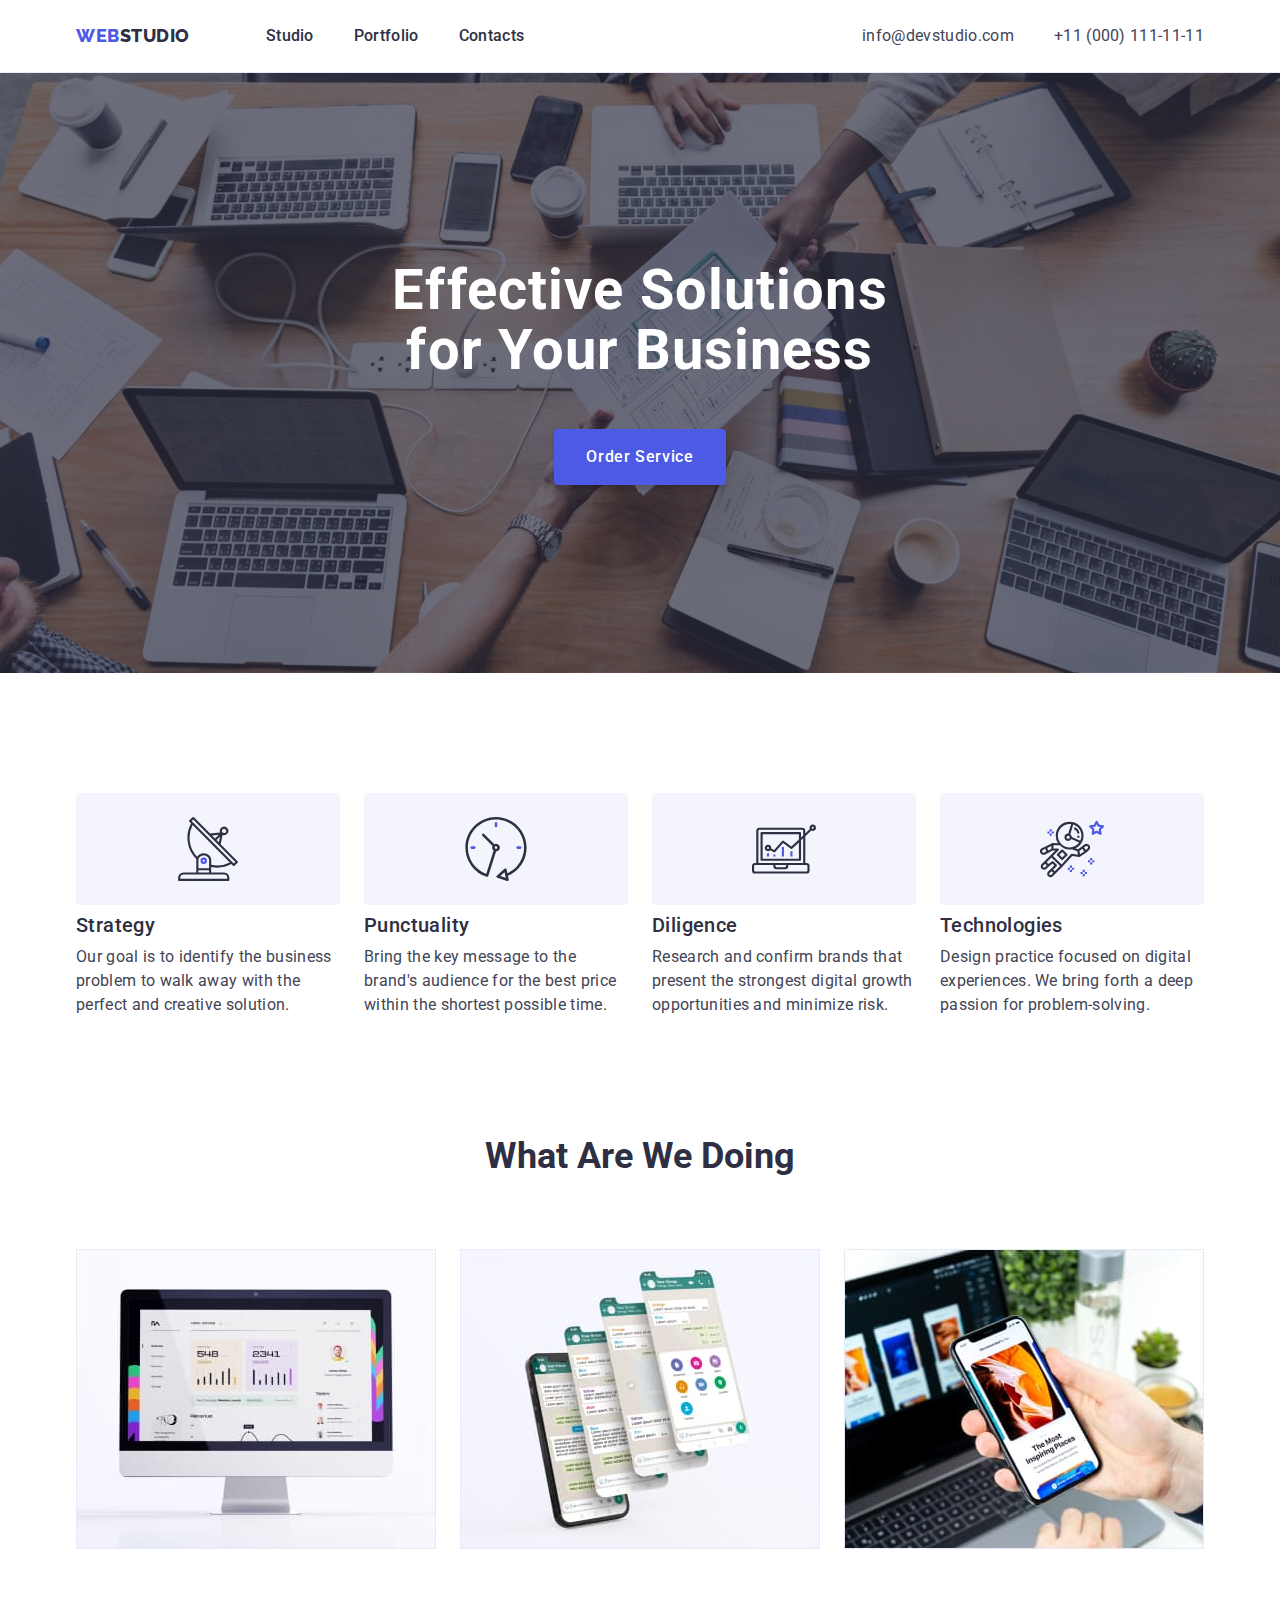
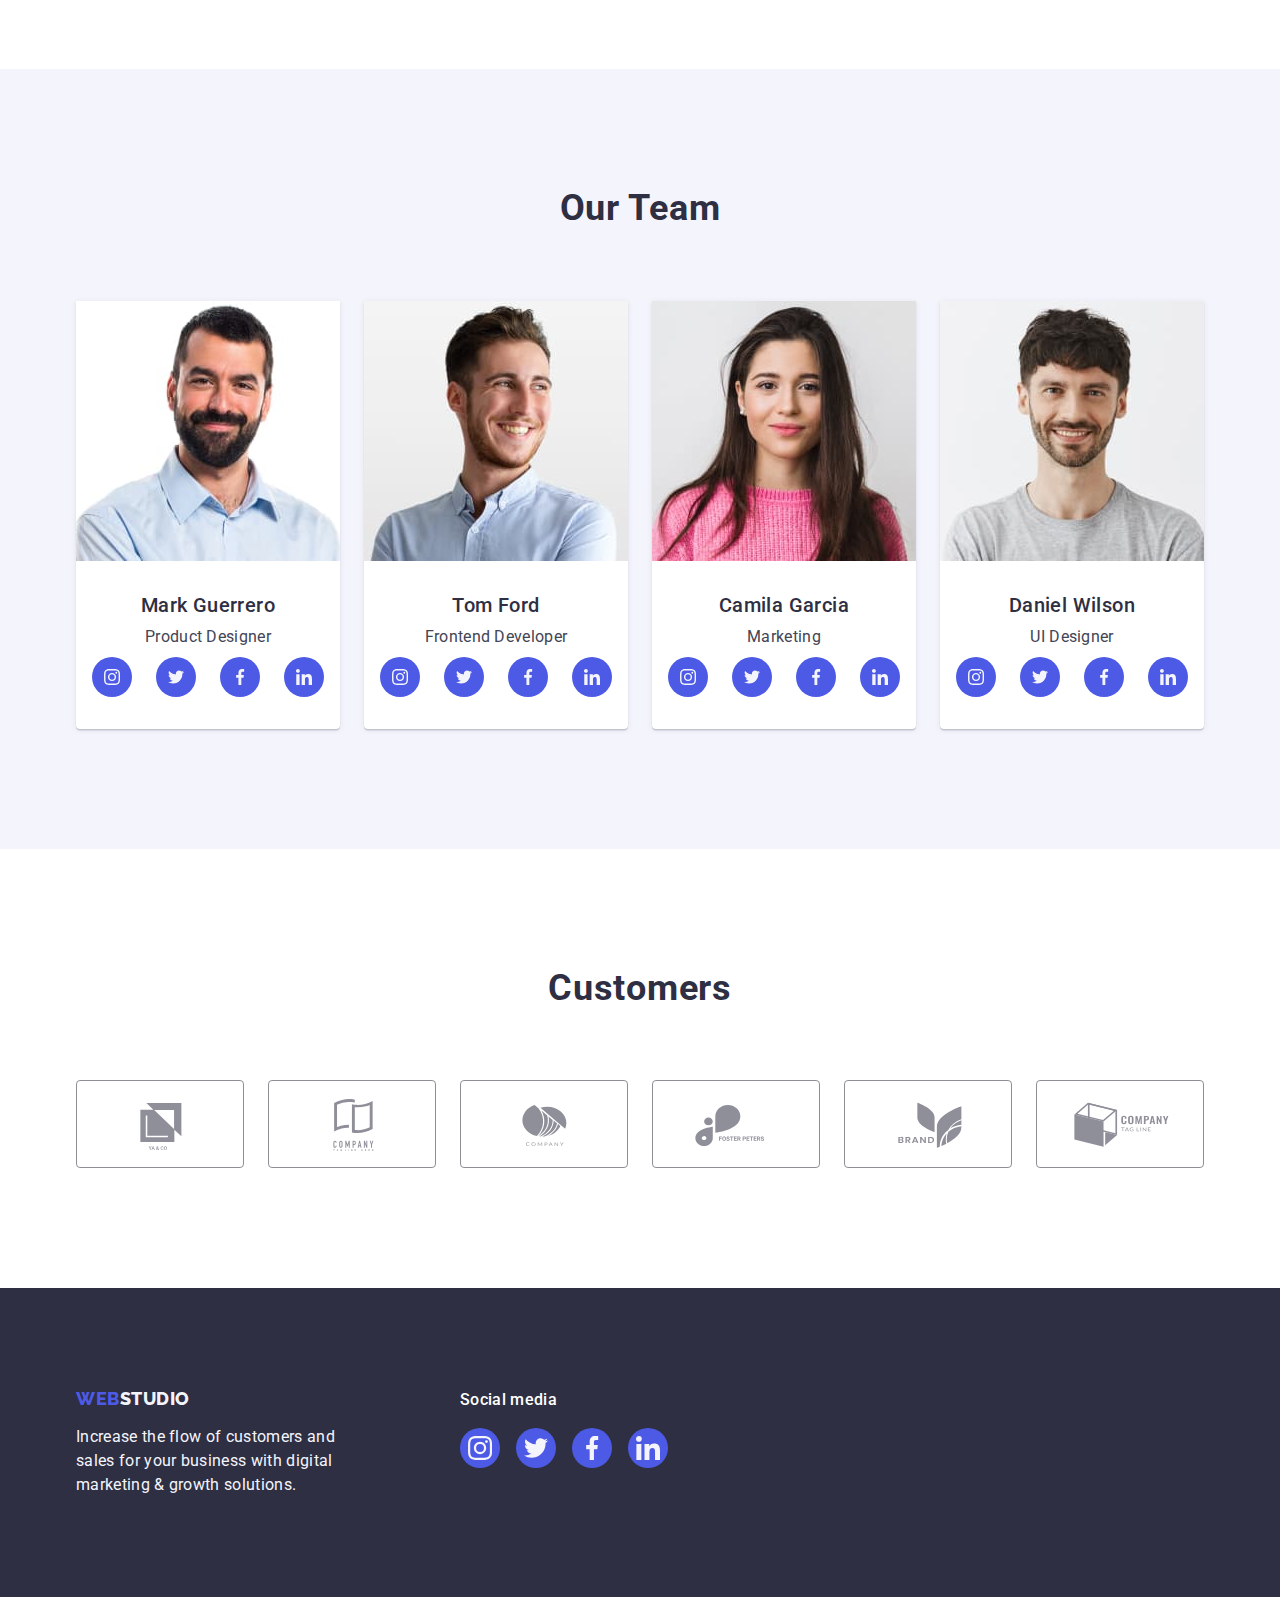
==== index.html @ 55ef06f0 "Initial commit" ====
<!DOCTYPE html>
<html lang="en">
  <head>
    <meta charset="UTF-8" />
    <meta http-equiv="X-UA-Compatible" content="IE=edge" />
    <meta name="viewport" content="width=device-width, initial-scale=1.0" />
    <title>WebStudio</title>

    <!-- Fonts -->
    <link rel="preconnect" href="https://fonts.googleapis.com" />
    <link rel="preconnect" href="https://fonts.gstatic.com" crossorigin />
    <link
      href="https://fonts.googleapis.com/css2?family=Raleway:wght@800&family=Roboto:wght@400;500;700;900&display=swap"
      rel="stylesheet"
    />

    <!-- Normalize -->
    <link
      rel="stylesheet"
      href="https://cdn.jsdelivr.net/npm/modern-normalize@1.1.0/modern-normalize.min.css"
    />

    <!-- Styles -->
    <link rel="stylesheet" href="./css/styles.css" />
  </head>
  <body>
    <!-- Header section -->
    <header class="header">
      <div class="container header-cont">
        <nav class="header-nav main-nav">
          <a class="header-logo link" href="./index.html"
            >Web<span class="header-logo-second">Studio</span></a
          >
          <ul class="header-nav-list list">
            <li class="header-item">
              <a class="header-link link" href="./index.html">Studio</a>
            </li>
            <li class="header-item">
              <a class="header-link link" href="./portfolio.html">Portfolio</a>
            </li>
            <li class="header-item">
              <a class="header-link link" href="">Contacts</a>
            </li>
          </ul>
        </nav>
        <address class="header-contacts">
          <ul class="header-nav-contacts-list list">
            <li class="header-contacts-item">
              <a
                class="header-contacts-link link"
                href="mailto:info@devstudio.com"
                >info@devstudio.com</a
              >
            </li>
            <li class="header-contacts-item">
              <a class="header-contacts-link link" href="tel:+110001111111"
                >+11 (000) 111-11-11</a
              >
            </li>
          </ul>
        </address>
      </div>
    </header>
    <main>
      <!-- hero image -->
      <section class="hero">
        <div class="container">
          <h1 class="hero-title">Effective Solutions for Your Business</h1>
          <button class="hero-btn" type="button">Order Service</button>
        </div>
      </section>
      <!-- Section 1 -->
      <section class="about-section">
        <div class="container">
          <h2 class="visually-hidden">About Studio</h2>
          <ul class="about-icons-list list">
            <li class="about-icons-item">
              <div class="about-icons-images">
                <svg width="64" height="64">
                  <use href="./images/icons.svg#icon-antenna"></use>
                </svg>
              </div>
            </li>
            <li class="about-icons-item">
              <div class="about-icons-images">
                <svg width="64" height="64">
                  <use href="./images/icons.svg#icon-clock"></use>
                </svg>
              </div>
            </li>
            <li class="about-icons-item">
              <div class="about-icons-images">
                <svg width="64" height="64">
                  <use href="./images/icons.svg#icon-diagram"></use>
                </svg>
              </div>
            </li>
            <li class="about-icons-item">
              <div class="about-icons-images">
                <svg width="64" height="64">
                  <use href="./images/icons.svg#icon-astronaut"></use>
                </svg>
              </div>
            </li>
          </ul>
          <ul class="about-list list">
            <li class="about-item">
              <h3 class="about-title-name">Strategy</h3>
              <p class="about-undertitle">
                Our goal is to identify the business problem to walk away with
                the perfect and creative solution.
              </p>
            </li>
            <li class="about-item">
              <h3 class="about-title-name">Punctuality</h3>
              <p class="about-undertitle">
                Bring the key message to the brand's audience for the best price
                within the shortest possible time.
              </p>
            </li>
            <li class="about-item">
              <h3 class="about-title-name">Diligence</h3>
              <p class="about-undertitle">
                Research and confirm brands that present the strongest digital
                growth opportunities and minimize risk.
              </p>
            </li>
            <li class="about-item">
              <h3 class="about-title-name">Technologies</h3>
              <p class="about-undertitle">
                Design practice focused on digital experiences. We bring forth a
                deep passion for problem-solving.
              </p>
            </li>
          </ul>
        </div>
      </section>
      <!-- Section 2 -->
      <section class="projects-section">
        <div class="container">
          <h2 class="projects-title">What are we doing</h2>
          <ul class="projects-list list">
            <li class="projects-item">
              <img
                class="projects-img"
                src="./images/img-1.jpg"
                alt="website on a laptop"
                width="360"
                height="300"
              />
            </li>
            <li class="projects-item">
              <img
                class="projects-img"
                src="./images/img-2.jpg"
                alt="different website pages on a phone"
                width="360"
                height="300"
              />
            </li>
            <li class="projects-item">
              <img
                class="projects-img"
                src="./images/img-3.jpg"
                alt="website on a phone"
                width="360"
                height="300"
              />
            </li>
          </ul>
        </div>
      </section>
      <!-- Section 3 -->
      <section class="team-section">
        <div class="container">
          <h2 class="team-title">Our Team</h2>
          <ul class="team-list list">
            <li class="team-item">
              <div class="team-photo">
                <img
                  class="team-img"
                  src="./images/img-4.jpg"
                  alt="photo of the Product Designer"
                  width="264"
                  height="260"
                />
              </div>
              <div class="team-details">
                <h3 class="team-title-name">Mark Guerrero</h3>
                <p class="team-undertitle">Product Designer</p>
                <ul class="socials list">
                  <li class="socials-item">
                    <a
                      class="socials-link link"
                      href="https://instagram.com"
                      target="_blank"
                      rel="noopener noreferrer"
                      aria-label="Instagram icon"
                    >
                      <svg class="socials-icon" width="16" height="16">
                        <use href="./images/icons.svg#icon-instagram"></use>
                      </svg>
                    </a>
                  </li>
                  <li class="socials-item">
                    <a
                      class="socials-link link"
                      href="https://twitter.com"
                      target="_blank"
                      rel="noopener noreferrer"
                      aria-label="Twitter icon"
                    >
                      <svg class="socials-icon" width="16" height="16">
                        <use href="./images/icons.svg#icon-twitter"></use>
                      </svg>
                    </a>
                  </li>
                  <li class="socials-item">
                    <a
                      class="socials-link link"
                      href="https://facebook.com"
                      target="_blank"
                      rel="noopener noreferrer"
                      aria-label="Facebook icon"
                    >
                      <svg class="socials-icon" width="16" height="16">
                        <use href="./images/icons.svg#icon-facebook"></use>
                      </svg>
                    </a>
                  </li>
                  <li class="socials-item">
                    <a
                      class="socials-link link"
                      href="https://linkedin.com"
                      target="_blank"
                      rel="noopener noreferrer"
                      aria-label="Linkedin icon"
                    >
                      <svg class="socials-icon" width="16" height="16">
                        <use href="./images/icons.svg#icon-linkedin"></use>
                      </svg>
                    </a>
                  </li>
                </ul>
              </div>
            </li>
            <li class="team-item">
              <div class="team-photo">
                <img
                  class="team-img"
                  src="./images/img-5.jpg"
                  alt="photo of the Frontend Developer"
                  width="264"
                  height="260"
                />
              </div>
              <div class="team-details">
                <h3 class="team-title-name">Tom Ford</h3>
                <p class="team-undertitle">Frontend Developer</p>
                <ul class="socials list">
                  <li class="socials-item">
                    <a
                      class="socials-link link"
                      href="https://instagram.com"
                      target="_blank"
                      rel="noopener noreferrer"
                      aria-label="Instagram icon"
                    >
                      <svg class="socials-icon" width="16" height="16">
                        <use href="./images/icons.svg#icon-instagram"></use>
                      </svg>
                    </a>
                  </li>
                  <li class="socials-item">
                    <a
                      class="socials-link link"
                      href="https://twitter.com"
                      target="_blank"
                      rel="noopener noreferrer"
                      aria-label="Twitter icon"
                    >
                      <svg class="socials-icon" width="16" height="16">
                        <use href="./images/icons.svg#icon-twitter"></use>
                      </svg>
                    </a>
                  </li>
                  <li class="socials-item">
                    <a
                      class="socials-link link"
                      href="https://facebook.com"
                      target="_blank"
                      rel="noopener noreferrer"
                      aria-label="Facebook icon"
                    >
                      <svg class="socials-icon" width="16" height="16">
                        <use href="./images/icons.svg#icon-facebook"></use>
                      </svg>
                    </a>
                  </li>
                  <li class="socials-item">
                    <a
                      class="socials-link link"
                      href="https://linkedin.com"
                      target="_blank"
                      rel="noopener noreferrer"
                      aria-label="Linkedin icon"
                    >
                      <svg class="socials-icon" width="16" height="16">
                        <use href="./images/icons.svg#icon-linkedin"></use>
                      </svg>
                    </a>
                  </li>
                </ul>
              </div>
            </li>
            <li class="team-item">
              <div class="team-photo">
                <img
                  class="team-img"
                  src="./images/img-6.jpg"
                  alt="photo of the Marketing"
                  width="264"
                  height="260"
                />
              </div>
              <div class="team-details">
                <h3 class="team-title-name">Camila Garcia</h3>
                <p class="team-undertitle">Marketing</p>
                <ul class="socials list">
                  <li class="socials-item">
                    <a
                      class="socials-link link"
                      href="https://instagram.com"
                      target="_blank"
                      rel="noopener noreferrer"
                      aria-label="Instagram icon"
                    >
                      <svg class="socials-icon" width="16" height="16">
                        <use href="./images/icons.svg#icon-instagram"></use>
                      </svg>
                    </a>
                  </li>
                  <li class="socials-item">
                    <a
                      class="socials-link link"
                      href="https://twitter.com"
                      target="_blank"
                      rel="noopener noreferrer"
                      aria-label="Twitter icon"
                    >
                      <svg class="socials-icon" width="16" height="16">
                        <use href="./images/icons.svg#icon-twitter"></use>
                      </svg>
                    </a>
                  </li>
                  <li class="socials-item">
                    <a
                      class="socials-link link"
                      href="https://facebook.com"
                      target="_blank"
                      rel="noopener noreferrer"
                      aria-label="Facebook icon"
                    >
                      <svg class="socials-icon" width="16" height="16">
                        <use href="./images/icons.svg#icon-facebook"></use>
                      </svg>
                    </a>
                  </li>
                  <li class="socials-item">
                    <a
                      class="socials-link link"
                      href="https://linkedin.com"
                      target="_blank"
                      rel="noopener noreferrer"
                      aria-label="Linkedin icon"
                    >
                      <svg class="socials-icon" width="16" height="16">
                        <use href="./images/icons.svg#icon-linkedin"></use>
                      </svg>
                    </a>
                  </li>
                </ul>
              </div>
            </li>
            <li class="team-item">
              <div class="team-photo">
                <img
                  class="team-img"
                  src="./images/img-7.jpg"
                  alt="photo of the UI Designer"
                  width="264"
                  height="260"
                />
              </div>
              <div class="team-details">
                <h3 class="team-title-name">Daniel Wilson</h3>
                <p class="team-undertitle">UI Designer</p>
                <ul class="socials list">
                  <li class="socials-item">
                    <a
                      class="socials-link link"
                      href="https://instagram.com"
                      target="_blank"
                      rel="noopener noreferrer"
                      aria-label="Instagram icon"
                    >
                      <svg class="socials-icon" width="16" height="16">
                        <use href="./images/icons.svg#icon-instagram"></use>
                      </svg>
                    </a>
                  </li>
                  <li class="socials-item">
                    <a
                      class="socials-link link"
                      href="https://twitter.com"
                      target="_blank"
                      rel="noopener noreferrer"
                      aria-label="Twitter icon"
                    >
                      <svg class="socials-icon" width="16" height="16">
                        <use href="./images/icons.svg#icon-twitter"></use>
                      </svg>
                    </a>
                  </li>
                  <li class="socials-item">
                    <a
                      class="socials-link link"
                      href="https://facebook.com"
                      target="_blank"
                      rel="noopener noreferrer"
                      aria-label="Facebook icon"
                    >
                      <svg class="socials-icon" width="16" height="16">
                        <use href="./images/icons.svg#icon-facebook"></use>
                      </svg>
                    </a>
                  </li>
                  <li class="socials-item">
                    <a
                      class="socials-link link"
                      href="https://linkedin.com"
                      target="_blank"
                      rel="noopener noreferrer"
                      aria-label="Linkedin icon"
                    >
                      <svg class="socials-icon" width="16" height="16">
                        <use href="./images/icons.svg#icon-linkedin"></use>
                      </svg>
                    </a>
                  </li>
                </ul>
              </div>
            </li>
          </ul>
        </div>
      </section>

      <!-- Section 4 -->
      <section class="customer-section">
        <div class="container">
          <h2 class="customer-title">Customers</h2>
          <ul class="customer-icons-list list">
            <li class="customer-icons-item">
              <a href="" class="customers-link link">
                <svg class="customer-icon" width="104" height="56">
                  <use href="./images/icons.svg#icon-Logo"></use>
                </svg>
              </a>
            </li>
            <li class="customer-icons-item">
              <a href="" class="customers-link link">
                <svg class="customer-icon" width="104" height="56">
                  <use href="./images/icons.svg#icon-Logo_1"></use>
                </svg>
              </a>
            </li>
            <li class="customer-icons-item">
              <a href="" class="customers-link link">
                <svg class="customer-icon" width="104" height="56">
                  <use href="./images/icons.svg#icon-Logo_2"></use>
                </svg>
              </a>
            </li>
            <li class="customer-icons-item">
              <a href="" class="customers-link link">
                <svg class="customer-icon" width="104" height="56">
                  <use href="./images/icons.svg#icon-Logo_3"></use>
                </svg>
              </a>
            </li>
            <li class="customer-icons-item">
              <a href="" class="customers-link link">
                <svg class="customer-icon" width="104" height="56">
                  <use href="./images/icons.svg#icon-Logo_4"></use>
                </svg>
              </a>
            </li>
            <li class="customer-icons-item">
              <a href="" class="customers-link link">
                <svg class="customer-icon" width="104" height="56">
                  <use href="./images/icons.svg#icon-Logo_5"></use>
                </svg>
              </a>
            </li>
          </ul>
        </div>
      </section>
    </main>

    <!-- Footer section -->
    <footer class="footer">
      <div class="container footer-cont">
        <div class="footer-logo-cont">
          <a class="footer-logo link" href="./index.html"
            >Web<span class="footer-logo-second">Studio</span></a
          >
          <p class="footer-undertitle">
            Increase the flow of customers and sales for your business with
            digital marketing & growth solutions.
          </p>
        </div>
        <div class="footer-socials">
          <p class="footer-title">Social media</p>
          <ul class="socials-footer-list list">
            <li class="socials-item">
              <a
                class="socials-link-footer link"
                href="https://instagram.com"
                target="_blank"
                rel="noopener noreferrer"
                aria-label="Instagram icon"
              >
                <svg class="socials-icon" width="24" height="24">
                  <use href="./images/icons.svg#icon-instagram"></use>
                </svg>
              </a>
            </li>
            <li class="socials-item">
              <a
                class="socials-link-footer link"
                href="https://twitter.com"
                target="_blank"
                rel="noopener noreferrer"
                aria-label="Twitter icon"
              >
                <svg class="socials-icon" width="24" height="24">
                  <use href="./images/icons.svg#icon-twitter"></use>
                </svg>
              </a>
            </li>
            <li class="socials-item">
              <a
                class="socials-link-footer link"
                href="https://facebook.com"
                target="_blank"
                rel="noopener noreferrer"
                aria-label="Facebook icon"
              >
                <svg class="socials-icon" width="24" height="24">
                  <use href="./images/icons.svg#icon-facebook"></use>
                </svg>
              </a>
            </li>
            <li class="socials-item">
              <a
                class="socials-link-footer link"
                href="https://linkedin.com"
                target="_blank"
                rel="noopener noreferrer"
                aria-label="Linkedin icon"
              >
                <svg class="socials-icon" width="24" height="24">
                  <use href="./images/icons.svg#icon-linkedin"></use>
                </svg>
              </a>
            </li>
          </ul>
        </div>
      </div>
    </footer>
  </body>
</html>
---- css/styles.css ----
:root {
  /* Colors  */

  --iris: #4d5ae5;
  --ocean: #404bbf;
  --navy-blue: #2e2f42;
  --green: #31d0aa;
  --slate: #434455;
  --light-slate: #8e8f99;
  --cornflower: #e7e9fc;
  --cloud: #f4f4fd;
  --navy-blue-bg: #2e2f42;
  --grey: #2e2f42;
  --white: #ffffff;
  --dairy: #fcfcfc;

  /* Fonts  */
  --primary-font: Roboto, sans-serif;
  --secondary-font: Releway, sans-serif;
}

/* Base styles */

body {
  font-family: var(--primary-font);
  font-size: 16px;
  color: var(--slate);
  background-color: var(--white);
}

/* reset start */

h1,
h2,
h3,
p {
  margin: 0;
}

img {
  display: block;
}

.link {
  text-decoration: none;
}

.list {
  list-style: none;
  margin: 0;
  padding: 0;
}

.visually-hidden {
  position: absolute;
  width: 1px;
  height: 1px;
  margin: -1px;
  border: 0;
  padding: 0;

  white-space: nowrap;
  clip-path: inset(100%);
  clip: rect(0 0 0 0);
  overflow: hidden;
}

.container {
  width: 1158px;
  margin-right: auto;
  margin-left: auto;
  padding: 0 15px;
}

/* Header styles */

.header {
  border-bottom: 1px solid #e7e9fc;
  box-shadow: 0px 2px 1px rgba(46, 47, 66, 0.08),
    0px 1px 1px rgba(46, 47, 66, 0.16), 0px 1px 6px rgba(46, 47, 66, 0.08);
}

.header-cont {
  display: flex;
  align-items: center;
}

.main-nav {
  display: flex;
  align-items: center;
  margin-right: auto;
}

.header-logo {
  margin-right: 76px;

  font-family: "Raleway", sans-serif;
  font-weight: 800;
  font-size: 18px;
  line-height: 1.17;
  letter-spacing: 0.03em;
  text-transform: uppercase;

  color: var(--iris);
}

.header-logo-second {
  font-family: "Raleway", sans-serif;
  color: var(--navy-blue);
}

.header-nav-list {
  display: flex;
  align-items: center;
}

.header-link {
  display: block;

  font-weight: 500;
  font-size: 16px;
  line-height: 1.5;
  letter-spacing: 0.02em;
  color: var(--navy-blue);
  padding: 24px 0;
}
.header-item {
  margin-right: 40px;
}

.header-item:last-child {
  margin-right: 0px;
}

.header-contacts {
  font-style: normal;
}

.header-nav-contacts-list {
  display: flex;
}

.header-contacts-link {
  line-height: 1.5;
  letter-spacing: 0.02em;
  color: var(--slate);
}

.header-contacts-item {
  margin-right: 40px;
}

.header-contacts-item:last-child {
  margin-right: 0px;
}

.header-link:hover,
.header-link:focus,
.header-contacts-link:hover,
.header-contacts-link:focus {
  color: var(--ocean);
}

/* Hero styles */

.hero {
  text-align: center;
  padding-top: 188px;
  padding-bottom: 188px;

  max-width: 1440px;
  margin-left: auto;
  margin-right: auto;
  background-color: var(--grey);
  background-image: linear-gradient(
      rgba(46, 47, 66, 0.7),
      rgba(46, 47, 66, 0.7)
    ),
    url(../images/hero/hero_image.jpg);
  background-repeat: no-repeat;
  background-position: center;
  background-size: cover;
}

.hero-title {
  margin-bottom: 48px;
  max-width: 496px;
  margin-right: auto;
  margin-left: auto;

  font-weight: 700;
  font-size: 56px;
  line-height: 1.07;
  letter-spacing: 0.02em;
  color: var(--white);
}

.hero-btn {
  display: block;
  padding-bottom: 16px;
  padding-top: 16px;
  padding-right: 32px;
  padding-left: 32px;
  border-radius: 4px;
  border: transparent;
  min-width: 169px;
  margin-right: auto;
  margin-left: auto;
  box-shadow: 0px 4px 4px rgba(0, 0, 0, 0.15);

  font-family: inherit;
  font-weight: 500;
  font-size: 16px;
  line-height: 1.5;
  letter-spacing: 0.04em;

  color: var(--white);
  background-color: var(--iris);
  cursor: pointer;
}

.hero-btn:hover,
.hero-btn:focus {
  background-color: var(--ocean);
  box-shadow: 0px 4px 4px rgba(0, 0, 0, 0.15);
}

/* Section 1 styles */

.about-section {
  padding-top: 120px;
  padding-bottom: 120px;
}

.about-list {
  display: flex;
}

.about-title-name {
  margin-bottom: 8px;

  font-weight: 500;
  font-size: 20px;
  line-height: 1.2;
  letter-spacing: 0.02em;

  color: var(--navy-blue);
}

.about-undertitle {
  line-height: 1.5;
  letter-spacing: 0.02em;
}

.about-item {
  margin-right: 24px;
  width: 264px;
}

.about-item:last-child {
  margin-right: 0px;
}

.about-icons-list {
  display: flex;
  justify-content: center;
  gap: 24px;
}

.about-icons-item {
  display: flex;
  justify-content: center;
  align-items: center;
}

.about-icons-images {
  display: flex;
  justify-content: center;
  align-items: center;
  width: 264px;
  height: 112px;

  background: #f4f4fd;
  border-radius: 4px;
  margin-bottom: 8px;
}

/* Section 2 styles */

.projects-section {
  padding-bottom: 120px;
}

.projects-list {
  display: flex;
  gap: 24px;
}

.projects-title {
  margin-bottom: 72px;

  font-weight: 700;
  font-size: 36px;
  line-height: 1.11;
  text-align: center;
  text-transform: capitalize;

  color: var(--navy-blue);
}

/* Section 3 styles */

.team-section {
  background-color: var(--cloud);
  padding-top: 120px;
  padding-bottom: 120px;
}

.team-title {
  margin-bottom: 72px;

  font-weight: 700;
  font-size: 36px;
  line-height: 1.11;
  text-align: center;
  text-transform: capitalize;
  letter-spacing: 0.02em;

  color: var(--navy-blue);
}

.team-list {
  display: flex;
  gap: 24px;
}

.team-item {
  background-color: var(--white);
  box-shadow: 0px 1px 6px rgba(46, 47, 66, 0.08),
    0px 1px 1px rgba(46, 47, 66, 0.16), 0px 2px 1px rgba(46, 47, 66, 0.08);
  border-radius: 0px 0px 4px 4px;
}

.team-details {
  padding-top: 32px;
  padding-bottom: 32px;
}

.team-title-name {
  margin-bottom: 8px;

  font-weight: 500;
  font-size: 20px;
  line-height: 1.2;
  letter-spacing: 0.02em;
  text-align: center;

  color: var(--navy-blue);
}
.team-undertitle {
  margin-bottom: 8px;

  line-height: 1.5;
  letter-spacing: 0.02em;
  text-align: center;
}

/* Section 4 */

.customer-section {
  padding-bottom: 120px;
  padding-top: 120px;
}

.customer-title {
  margin-bottom: 72px;

  font-weight: 700;
  font-size: 36px;
  line-height: 1.1;
  text-align: center;
  letter-spacing: 0.02em;
  text-transform: capitalize;

  color: var(--navy-blue);
}

.customer-icons-list {
  display: flex;
  justify-content: center;
  gap: 24px;
}

.customers-link {
  display: flex;
  justify-content: center;
  align-items: center;

  width: 168px;
  height: 88px;

  border: 1px solid var(--light-slate);
  border-radius: 4px;

  color: var(--light-slate);
}

.customers-link:hover,
.customers-link:focus {
  border: 1px solid var(--ocean);
  color: var(--ocean);
}

.customer-icon {
  fill: currentColor;
}

/* Icons */

.socials {
  display: flex;
  justify-content: center;
  gap: 24px;
}

.socials-link {
  display: flex;
  justify-content: center;
  align-items: center;

  width: 40px;
  height: 40px;

  background-color: var(--iris);
  border-radius: 50%;
}

.socials-icon {
  fill: var(--cloud);
}

.socials-link:hover,
.socials-link:focus {
  background-color: var(--ocean);
}

/* Footer section */

.footer {
  background-color: var(--navy-blue-bg);
  padding-top: 100px;
  padding-bottom: 100px;
}

.footer-cont {
  display: flex;
  align-items: baseline;
  gap: 120px;
}

.footer-logo-cont {
  width: 264px;
}

.footer-logo link {
  margin-top: 100px;
}

.footer-logo {
  display: inline-block;
  margin-bottom: 16px;
  font-family: "Raleway", sans-serif;
  font-weight: 800;
  font-size: 18px;
  line-height: 1.17;
  letter-spacing: 0.03em;
  text-transform: uppercase;
  color: var(--iris);
}

.footer-logo-second {
  font-family: "Raleway", sans-serif;
  color: var(--cloud);
}

.footer-undertitle {
  color: var(--cloud);
  width: 264px;
  line-height: 1.5;
  letter-spacing: 0.02em;
}

.footer-title {
  margin-bottom: 16px;

  font-size: 16px;
  font-weight: 500;
  line-height: 1.5;
  letter-spacing: 0.02em;
  color: var(--white);
}

.socials-footer-list {
  display: flex;
  justify-content: center;
  gap: 16px;
}

.socials-link-footer {
  display: flex;
  justify-content: center;
  align-items: center;

  width: 40px;
  height: 40px;

  background-color: var(--iris);
  border-radius: 50%;
}

.socials-link-footer:hover,
.socials-link-footer:focus {
  background-color: var(--green);
}

/* Portfolio */

/* Section 1 */

.portfolio-cont {
  padding-top: 96px;
  padding-bottom: 120px;
}

.portfolio-btn-list {
  display: flex;
  justify-content: center;
  margin-bottom: 72px;
  gap: 24px;
}

.portfolio-btn {
  border-radius: 4px;
  padding-top: 12px;
  padding-right: 24px;
  padding-bottom: 12px;
  padding-left: 24px;
  text-align: center;
  border: 1px solid var(--cornflower);

  font-family: inherit;
  font-weight: 500;
  font-size: 16px;
  line-height: 1.5;
  letter-spacing: 0.04em;
  cursor: pointer;

  color: var(--iris);
  background-color: var(--cloud);
}

.portfolio-btn:hover,
.portfolio-btn:focus {
  box-shadow: 0px 3px 1px rgba(0, 0, 0, 0.1), 0px 2px 1px rgba(0, 0, 0, 0.08),
    0px 2px 2px rgba(0, 0, 0, 0.12);

  color: var(--white);
  background-color: var(--ocean);
  border: 1px solid transparent;
}

.portfolio-details {
  padding-top: 32px;
  padding-bottom: 32px;
  padding-right: 16px;
  padding-left: 16px;
  border: 1px solid var(--cornflower);
  border-top: none;
}

.portfolio-title-name {
  font-weight: 500;
  font-size: 20px;
  line-height: 1.2;
  letter-spacing: 0.02em;
  color: var(--navy-blue);
  margin-bottom: 8px;
}

.portfolio-undertitle {
  font-size: 16px;
  line-height: 1.5;
  letter-spacing: 0.02em;
  color: var(--slate);
}

.portfolio-img-list {
  display: flex;
  flex-wrap: wrap;
  width: 1128px;
  column-gap: 24px;
  row-gap: 48px;
}

.portfoli-img-item {
  width: calc((100% - 48px) / 3);
}

.portfolio-img-link {
  display: block;
}

.portfolio-img-link:hover,
.portfolio-img-link:focus {
  box-shadow: 0px 1px 6px rgba(46, 47, 66, 0.08),
    0px 1px 1px rgba(46, 47, 66, 0.16), 0px 2px 1px rgba(46, 47, 66, 0.08);
}
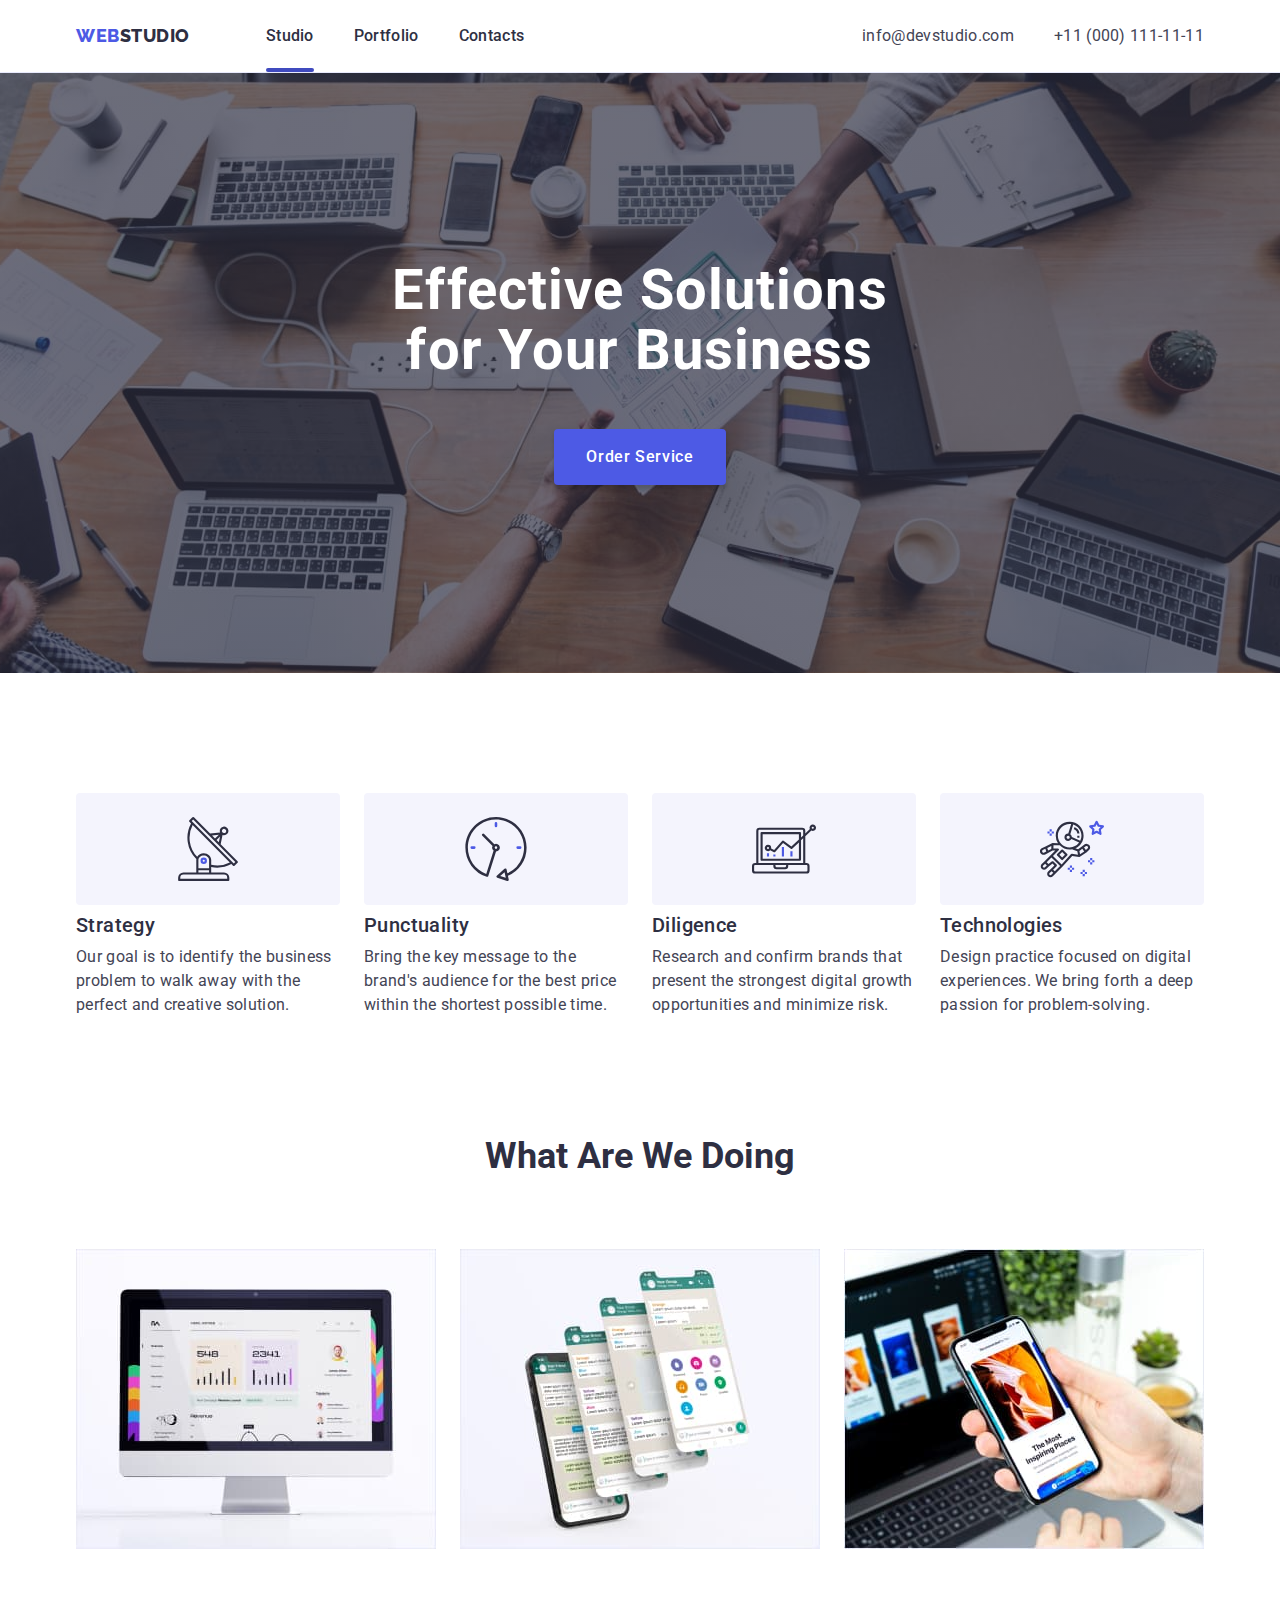
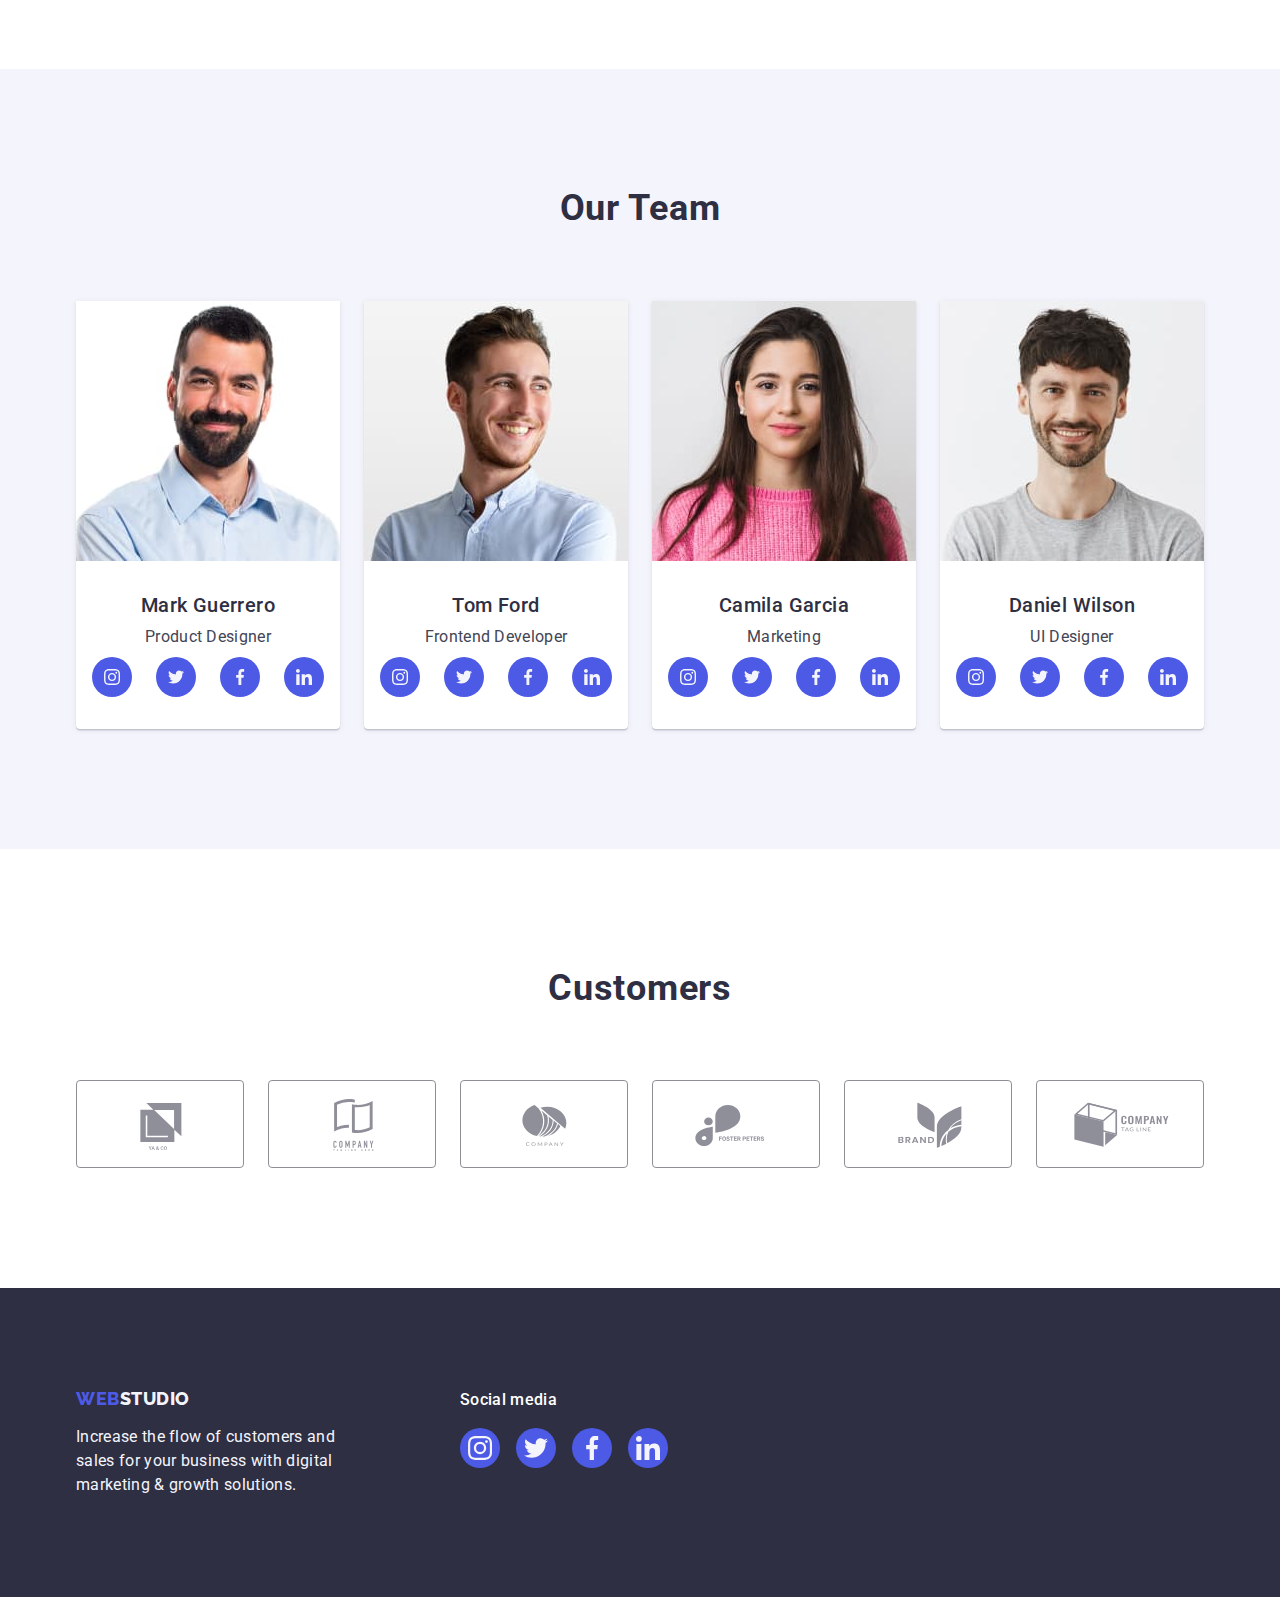
==== commit d10530f1: "Update index.html" ====
--- a/index.html
+++ b/index.html
@@ -33,7 +33,7 @@
           >
           <ul class="header-nav-list list">
             <li class="header-item">
-              <a class="header-link link" href="./index.html">Studio</a>
+              <a class="header-link current link" href="./index.html">Studio</a>
             </li>
             <li class="header-item">
               <a class="header-link link" href="./portfolio.html">Portfolio</a>
--- a/css/styles.css
+++ b/css/styles.css
@@ -115,6 +115,8 @@
 }
 
 .header-link {
+  position: relative;
+
   display: block;
 
   font-weight: 500;
@@ -124,6 +126,26 @@
   color: var(--navy-blue);
   padding: 24px 0;
 }
+
+.header-link::after {
+  content: "";
+  position: absolute;
+  bottom: 0px;
+  left: 0px;
+
+  display: block;
+  width: 100%;
+  height: 4px;
+
+  border-radius: 2px;
+}
+
+.header-link.current::after,
+.header-link:hover::after,
+.header-link:focus::after {
+  background-color: var(--ocean);
+}
+
 .header-item {
   margin-right: 40px;
 }
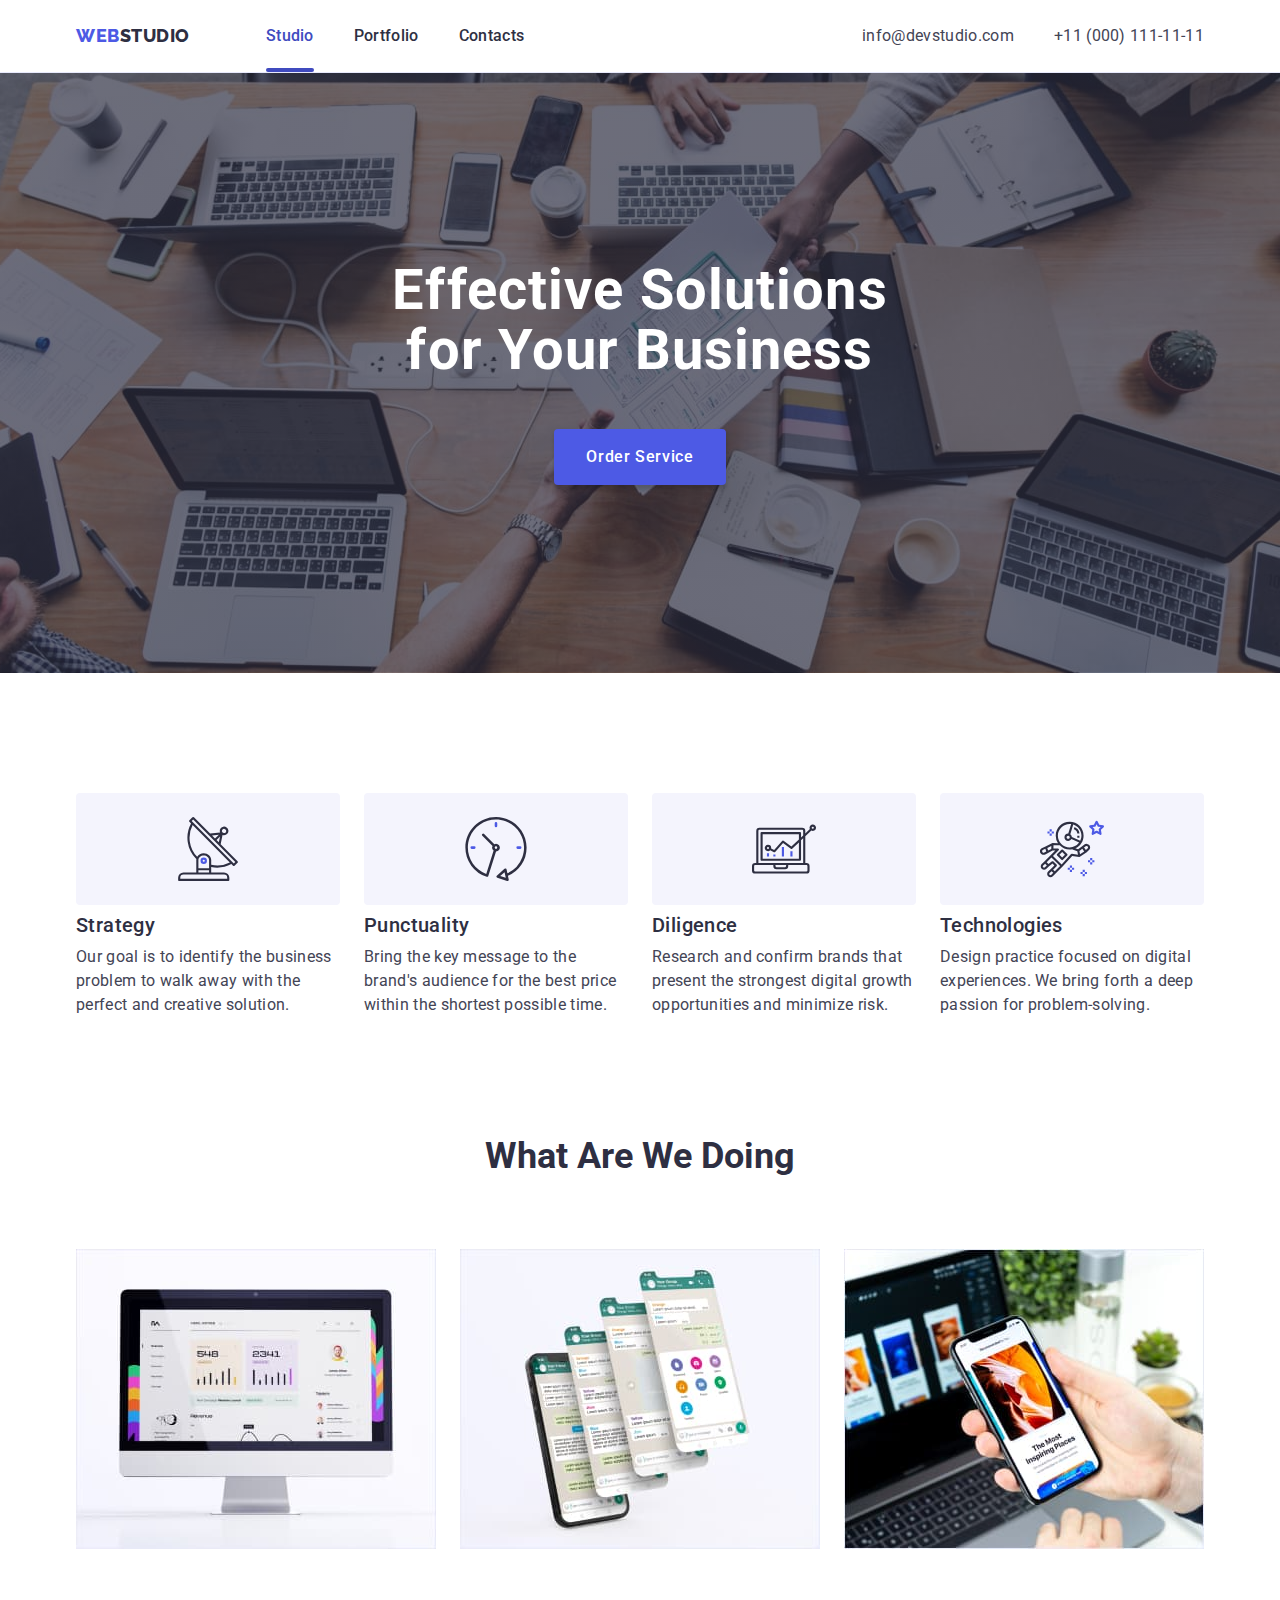
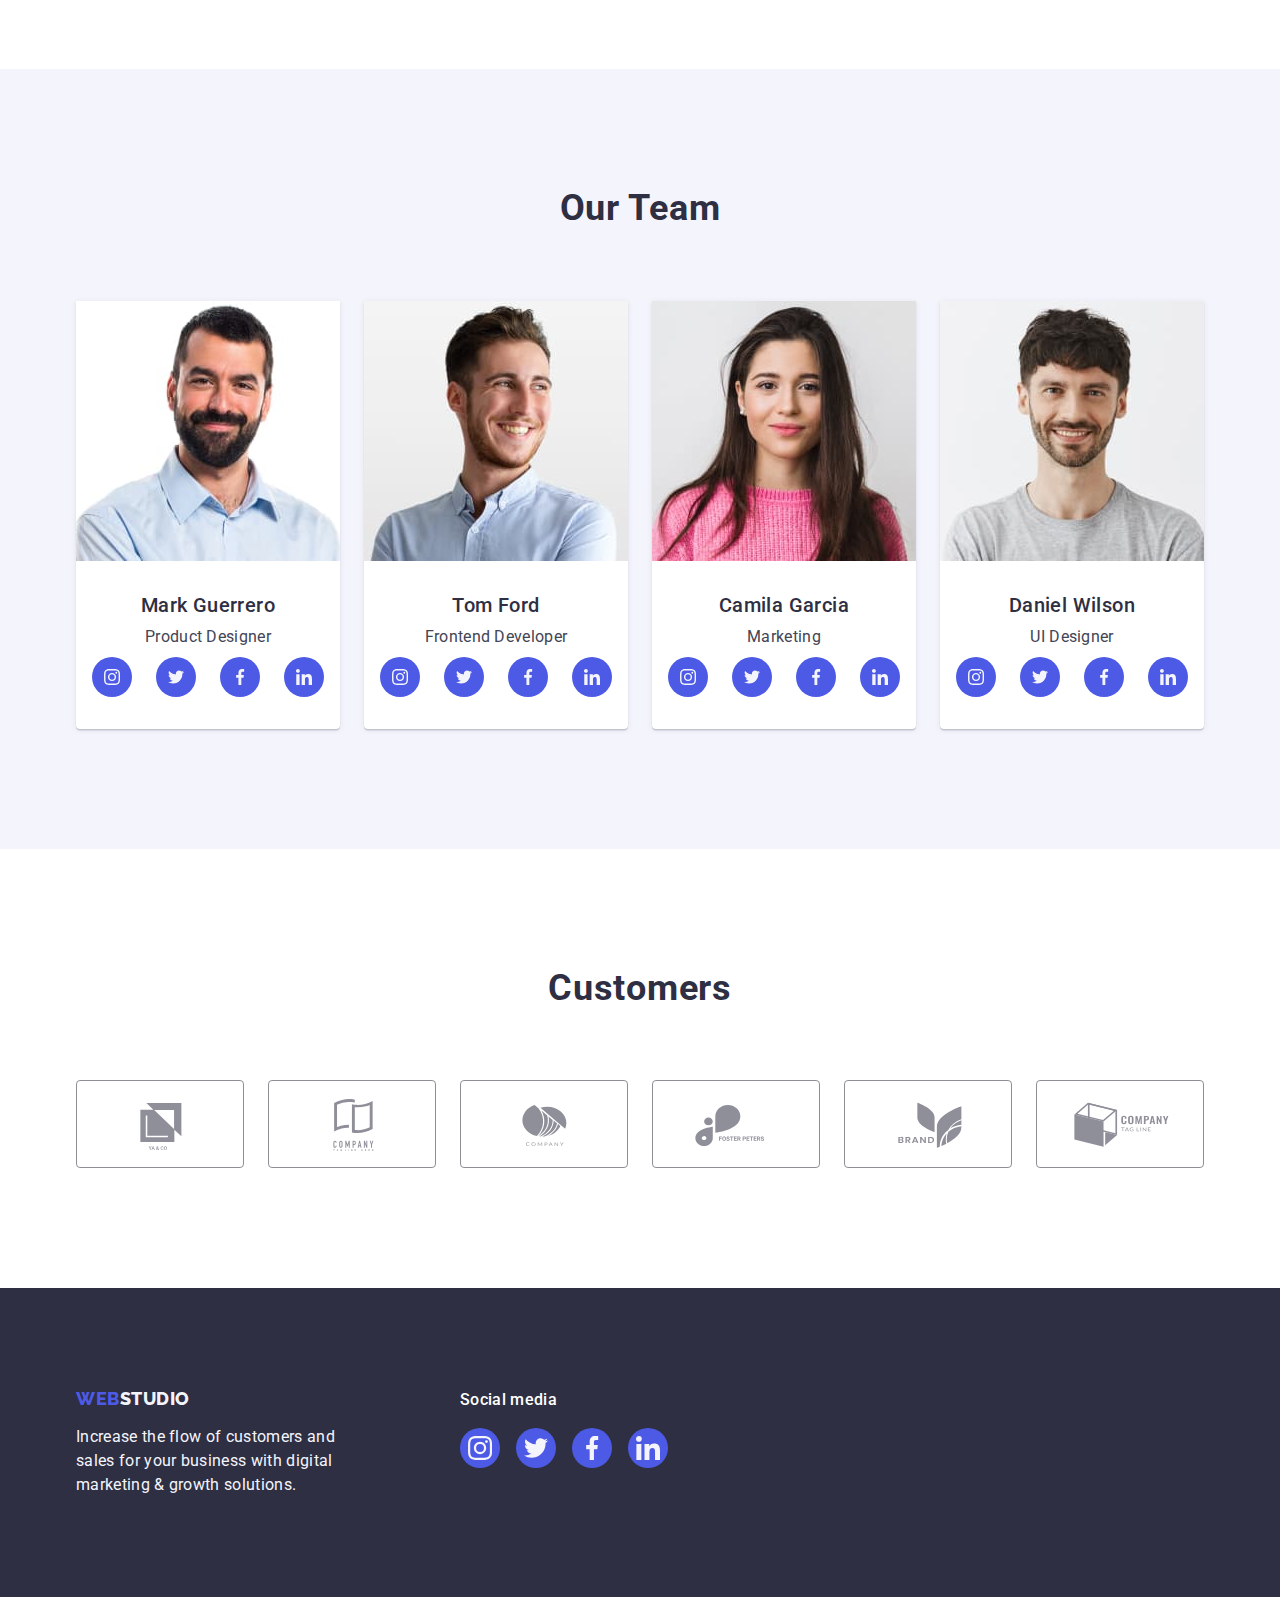
==== commit 0ad49188: "Update index.html" ====
--- a/index.html
+++ b/index.html
@@ -578,5 +578,7 @@
         </div>
       </div>
     </footer>
+
+    <!-- Modal window -->
   </body>
 </html>
--- a/css/styles.css
+++ b/css/styles.css
@@ -140,9 +140,11 @@
   border-radius: 2px;
 }
 
-.header-link.current::after,
-.header-link:hover::after,
-.header-link:focus::after {
+.header-link.current {
+  color: var(--ocean);
+}
+
+.header-link.current::after {
   background-color: var(--ocean);
 }
 
@@ -637,3 +639,17 @@
   box-shadow: 0px 1px 6px rgba(46, 47, 66, 0.08),
     0px 1px 1px rgba(46, 47, 66, 0.16), 0px 2px 1px rgba(46, 47, 66, 0.08);
 }
+
+.portfolio-img-box {
+  position: relative;
+}
+
+.portfolio-img-text {
+  position: absolute;
+  top: 40px;
+  left: 32px;
+
+  width: 296px;
+  color: var(--cloud);
+  background-color: var(--iris);
+}
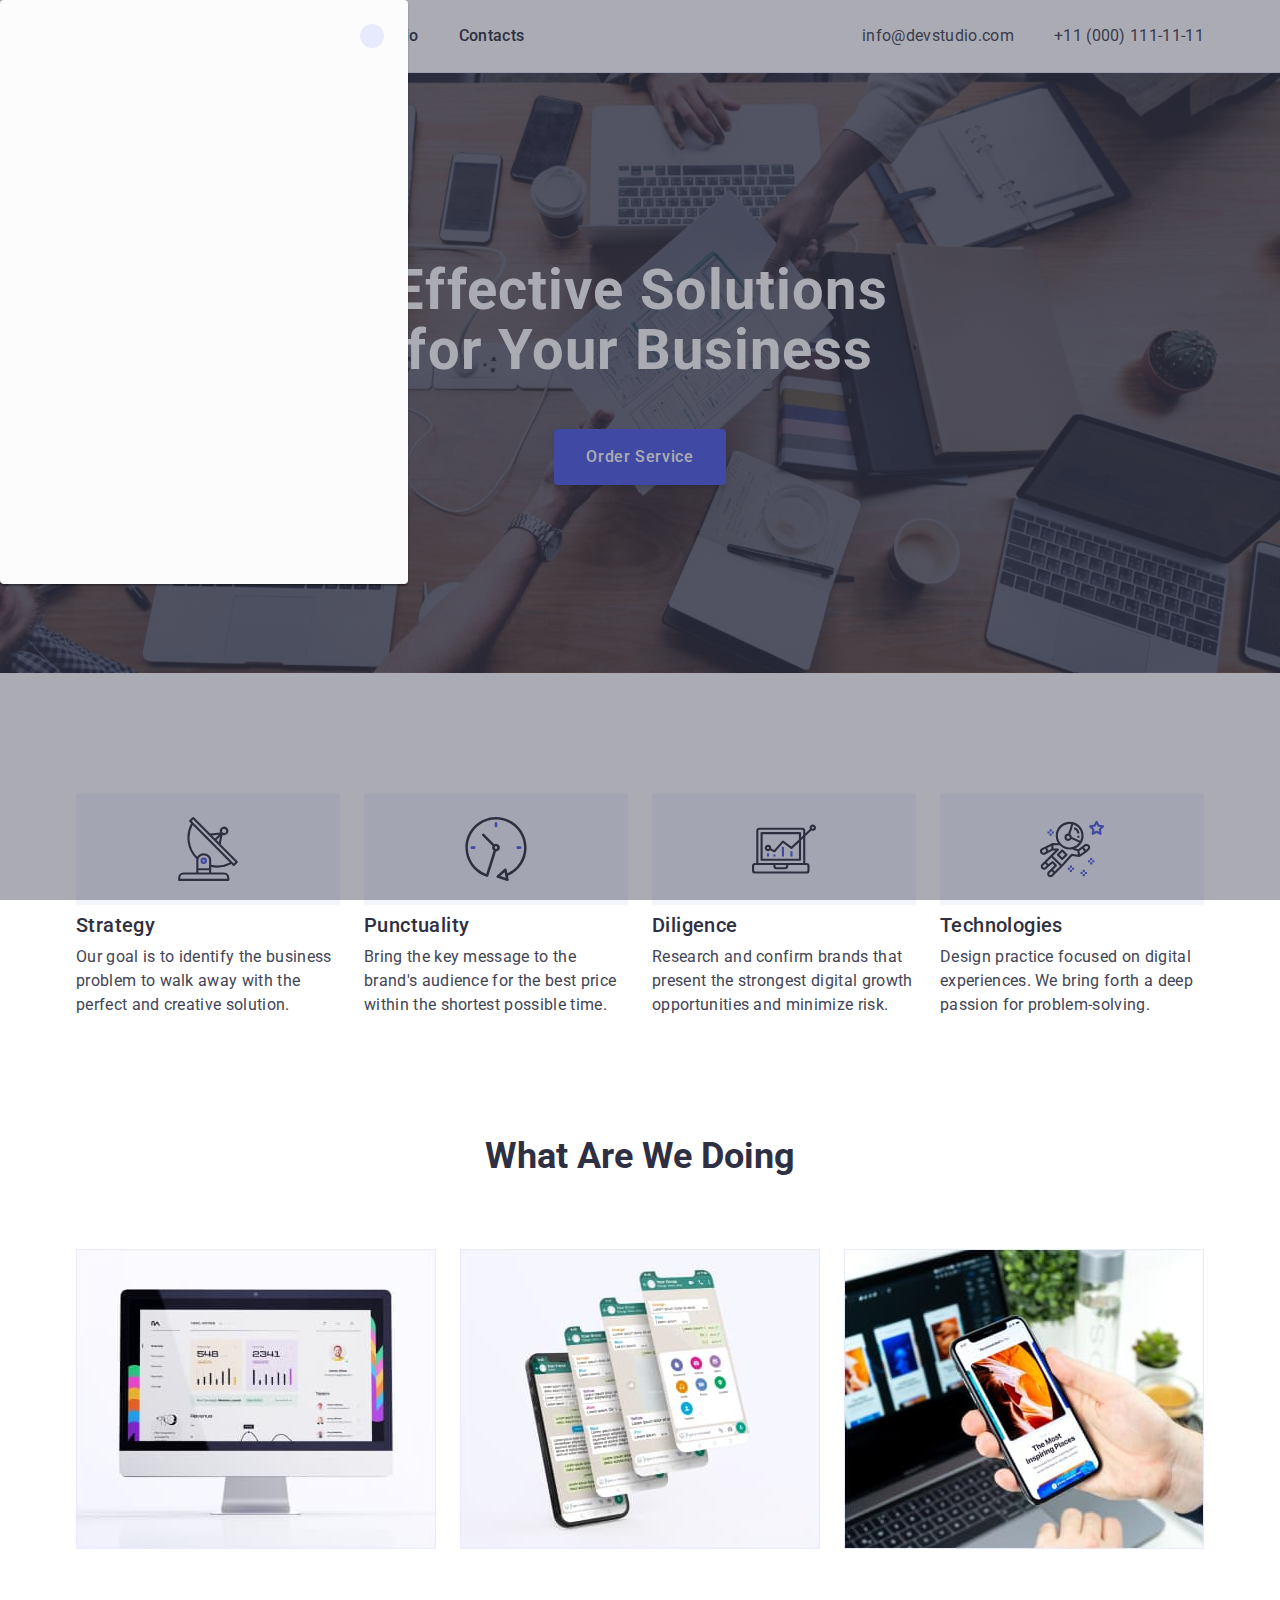
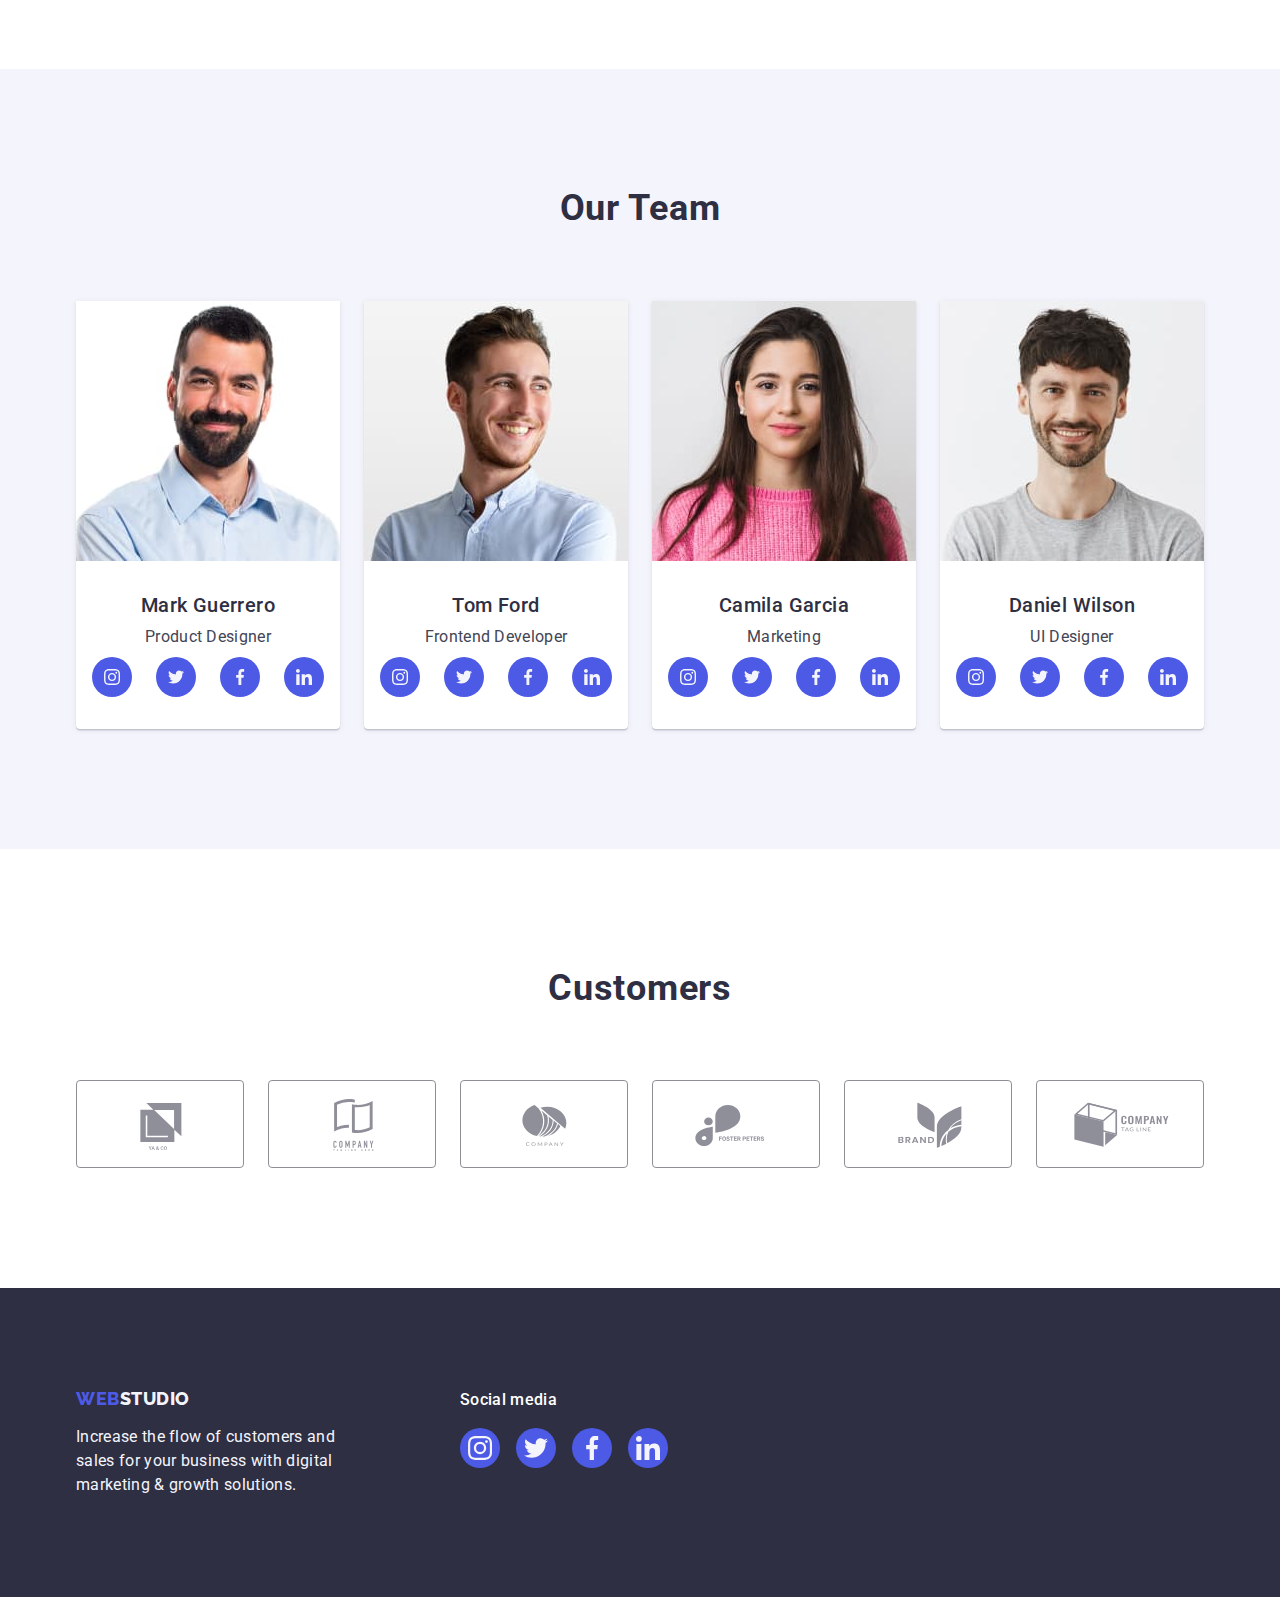
==== commit 30d6c23e: "Update index.html" ====
--- a/index.html
+++ b/index.html
@@ -580,5 +580,14 @@
     </footer>
 
     <!-- Modal window -->
+    <div class="backdrop">
+      <div class="modal">
+        <button class="modal-btn" type="button">
+          <svg class="modal-icon" width="24" height="24">
+            <use href=""></use>
+          </svg>
+        </button>
+      </div>
+    </div>
   </body>
 </html>
--- a/css/styles.css
+++ b/css/styles.css
@@ -653,3 +653,45 @@
   color: var(--cloud);
   background-color: var(--iris);
 }
+
+/* Modal styles */
+
+.backdrop {
+  position: fixed;
+
+  top: 0;
+  bottom: 0;
+  right: 0;
+  left: 0;
+
+  background-color: rgba(46, 47, 66, 0.4);
+}
+
+.modal {
+  position: absolute;
+  width: 408px;
+  min-height: 584px;
+  padding: 24px;
+
+  background-color: var(--dairy);
+  box-shadow: 0px 1px 1px rgba(0, 0, 0, 0.14), 0px 1px 3px rgba(0, 0, 0, 0.12),
+    0px 2px 1px rgba(0, 0, 0, 0.2);
+  border-radius: 4px;
+}
+
+.modal-btn {
+  position: absolute;
+  top: 24px;
+  right: 24px;
+
+  display: block;
+  width: 24px;
+  height: 24px;
+  margin-left: auto;
+
+  background-color: var(--cornflower);
+  border-radius: 50%;
+  border: none;
+
+  cursor: pointer;
+}
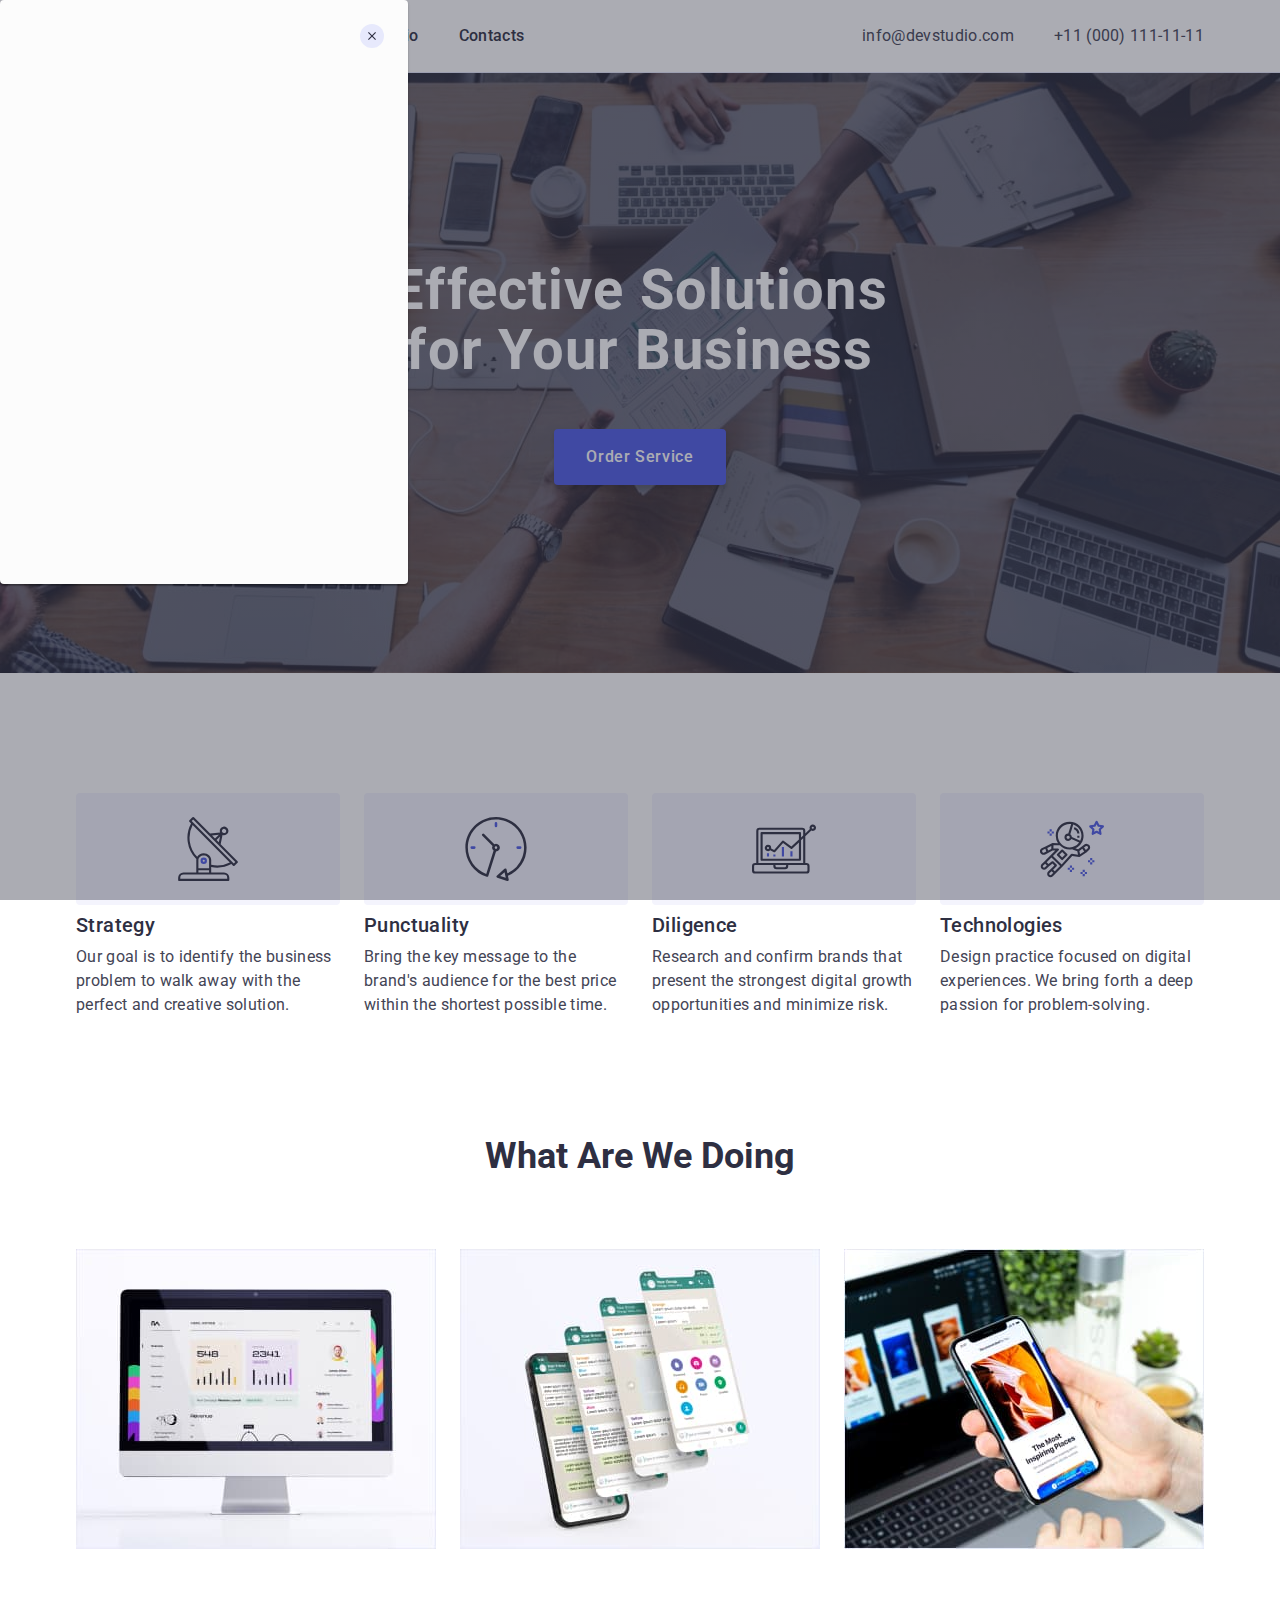
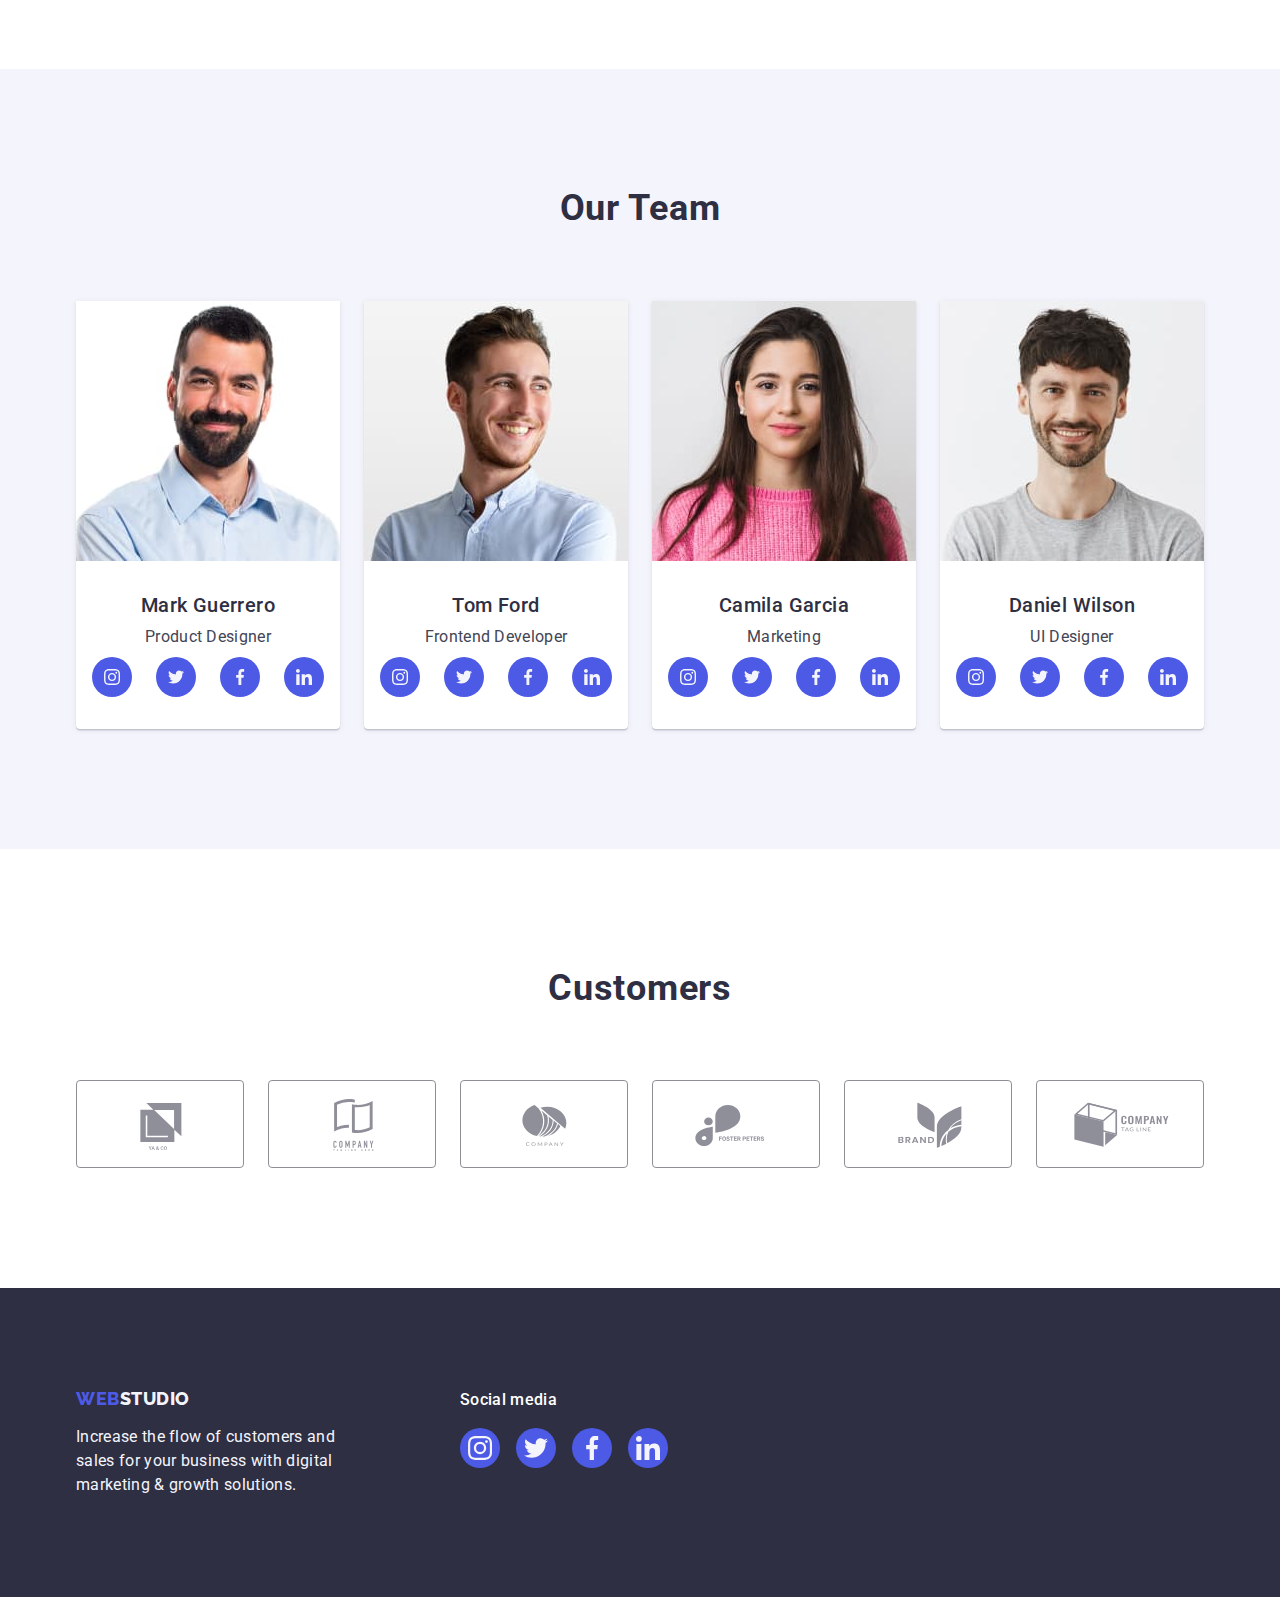
==== commit 7b522a3c: "Update index.html" ====
--- a/index.html
+++ b/index.html
@@ -583,8 +583,8 @@
     <div class="backdrop">
       <div class="modal">
         <button class="modal-btn" type="button">
-          <svg class="modal-icon" width="24" height="24">
-            <use href=""></use>
+          <svg class="modal-icon" width="8" height="8">
+            <use href="./images/icons.svg#icon-close-btn"></use>
           </svg>
         </button>
       </div>
--- a/css/styles.css
+++ b/css/styles.css
@@ -684,10 +684,12 @@
   top: 24px;
   right: 24px;
 
-  display: block;
+  display: flex;
+  align-items: center;
+  justify-content: center;
+
   width: 24px;
   height: 24px;
-  margin-left: auto;
 
   background-color: var(--cornflower);
   border-radius: 50%;
@@ -695,3 +697,7 @@
 
   cursor: pointer;
 }
+
+.modal-icon {
+  fill: var(--navy-blue);
+}
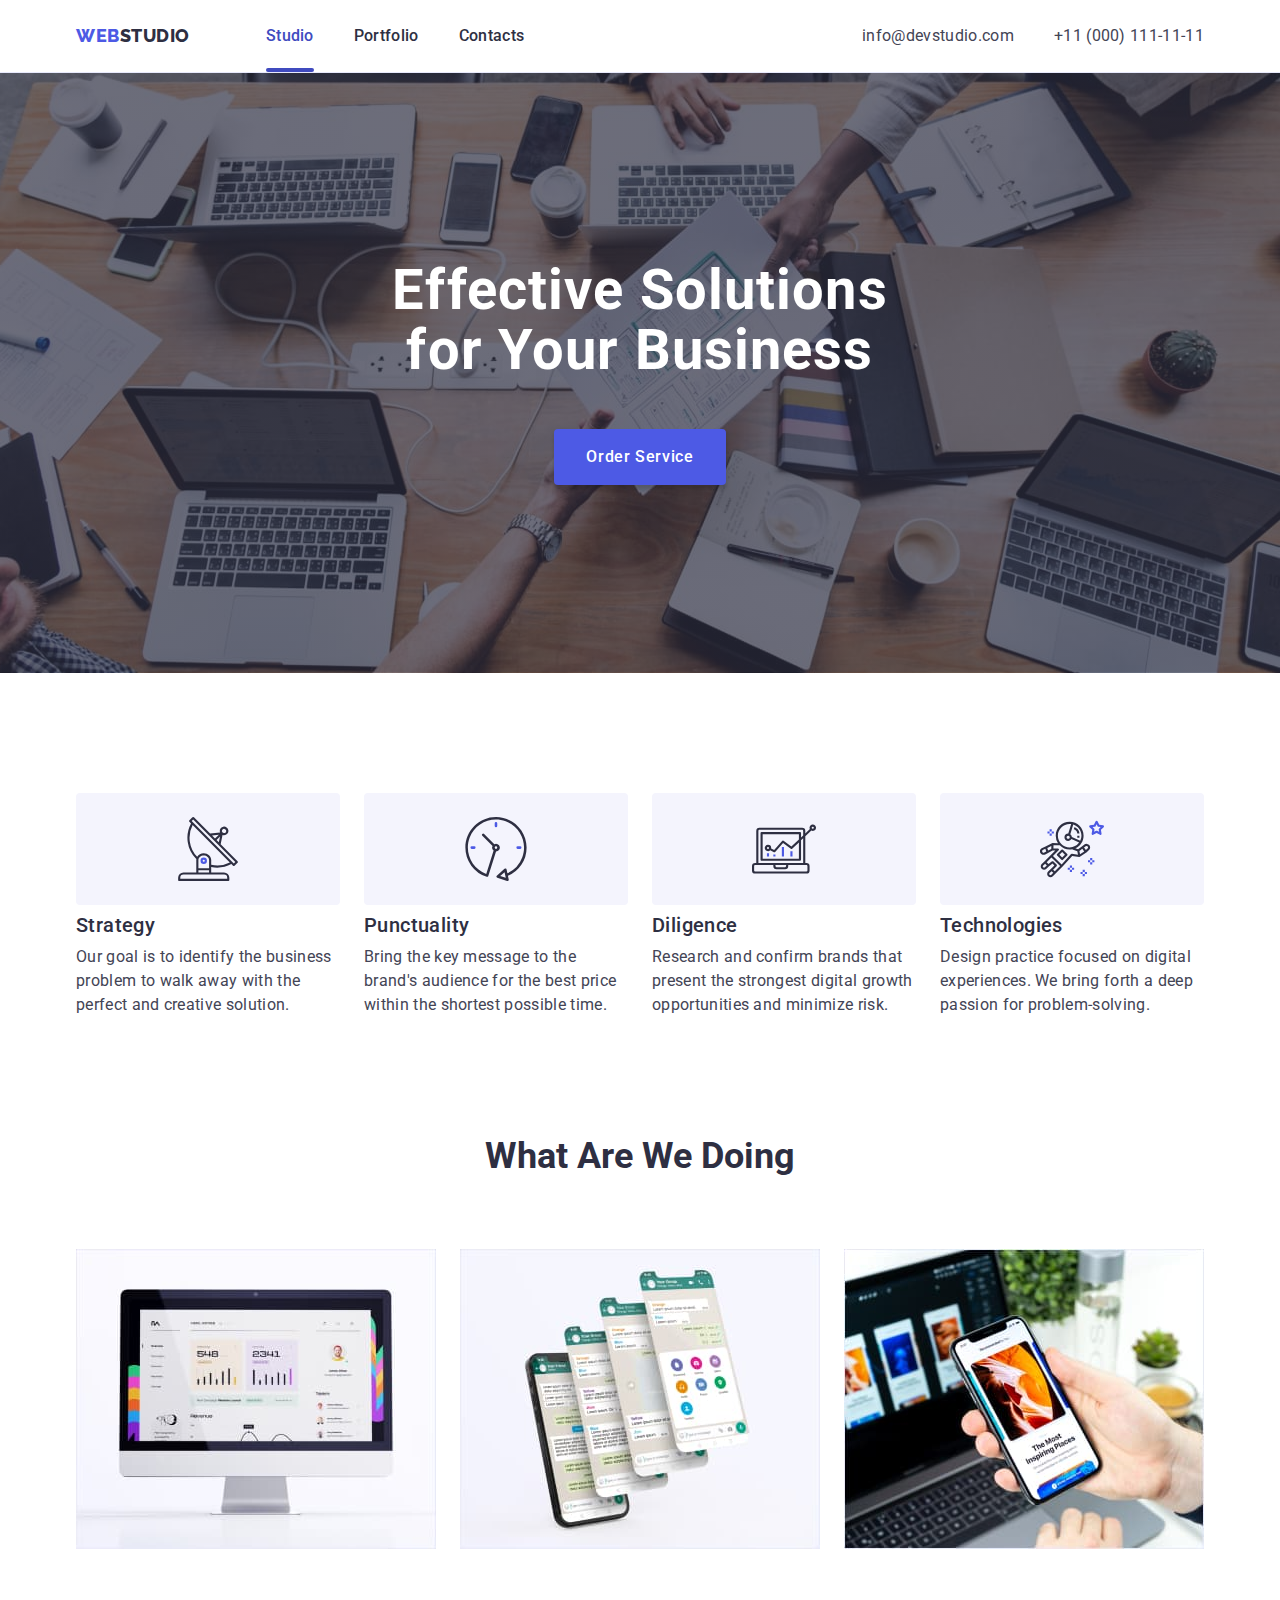
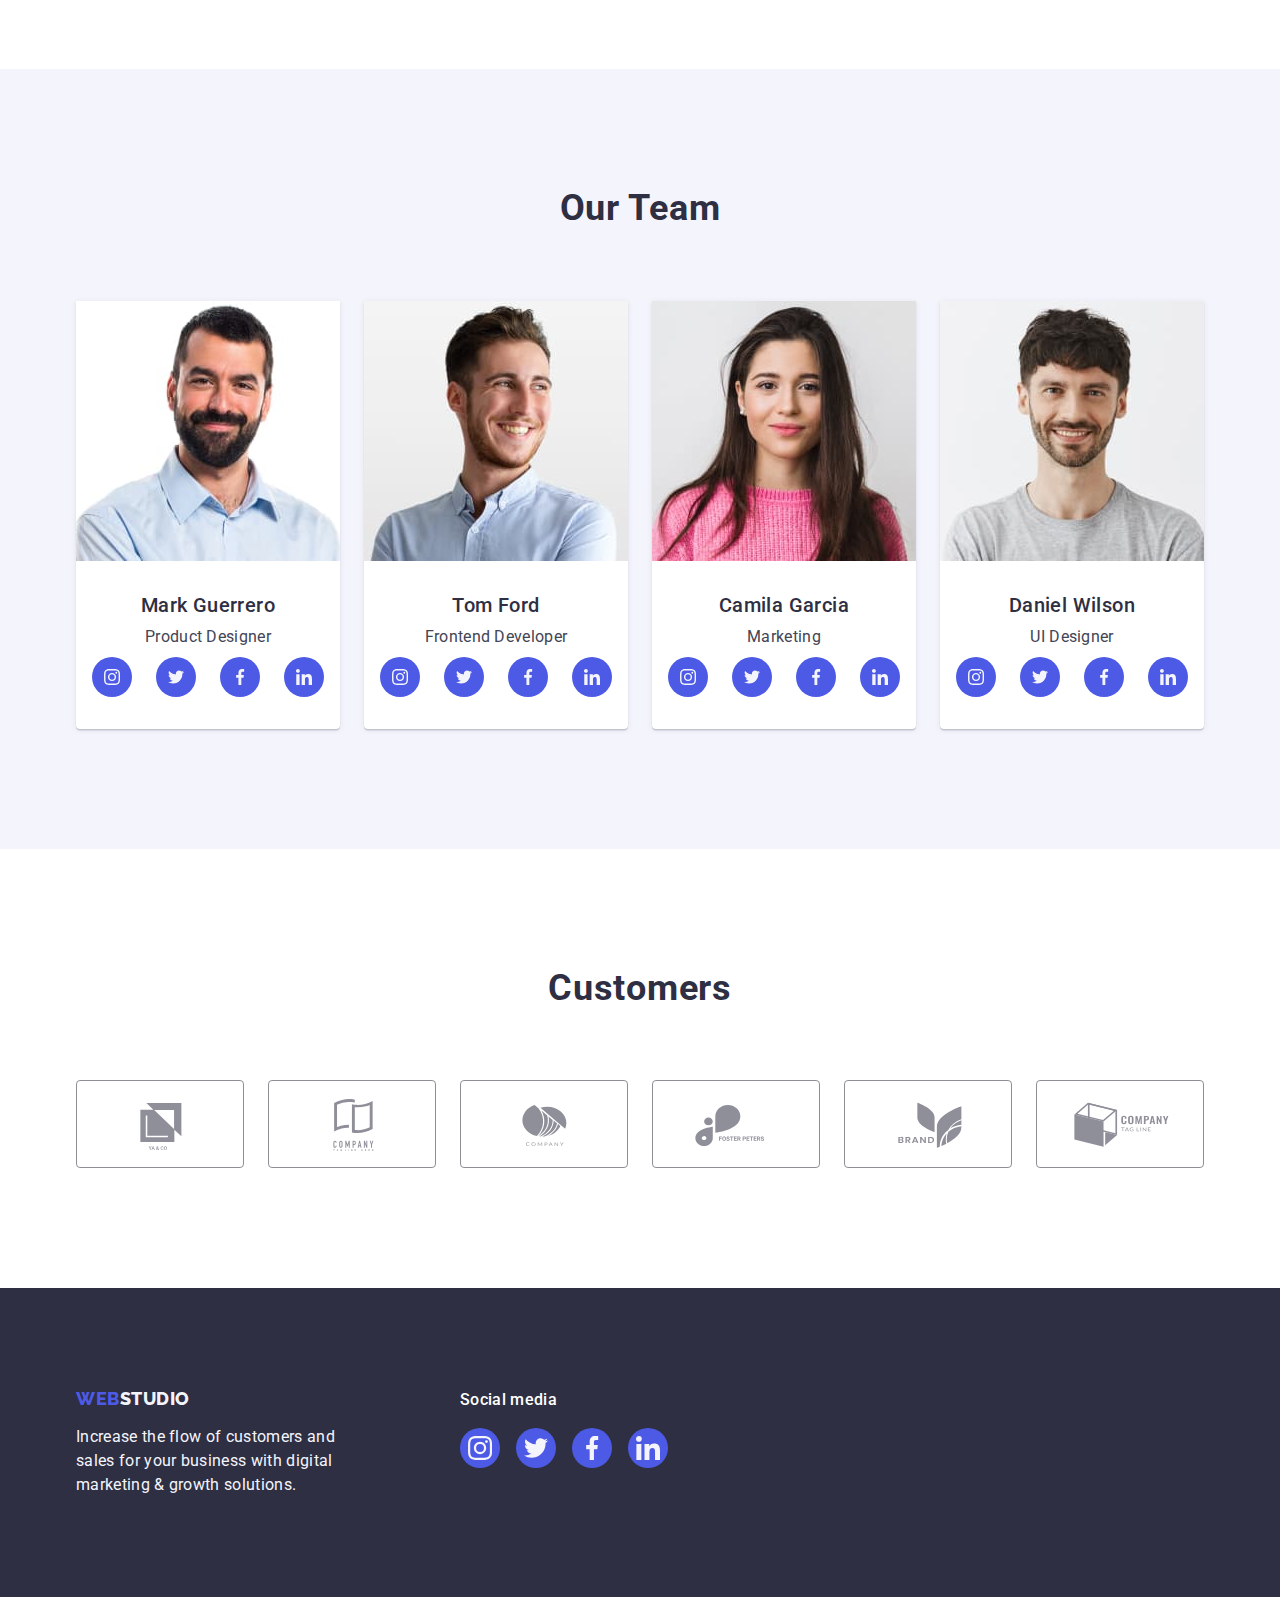
==== commit f24eb2b2: "Update index.html" ====
--- a/index.html
+++ b/index.html
@@ -66,7 +66,9 @@
       <section class="hero">
         <div class="container">
           <h1 class="hero-title">Effective Solutions for Your Business</h1>
-          <button class="hero-btn" type="button">Order Service</button>
+          <button class="hero-btn" type="button" data-modal-open>
+            Order Service
+          </button>
         </div>
       </section>
       <!-- Section 1 -->
@@ -580,14 +582,16 @@
     </footer>
 
     <!-- Modal window -->
-    <div class="backdrop">
+    <div class="backdrop is-hidden" data-modal>
       <div class="modal">
-        <button class="modal-btn" type="button">
+        <button class="modal-btn" type="button" data-modal-close>
           <svg class="modal-icon" width="8" height="8">
             <use href="./images/icons.svg#icon-close-btn"></use>
           </svg>
         </button>
       </div>
     </div>
+
+    <script src="./js/modal.js"></script>
   </body>
 </html>
--- a/css/styles.css
+++ b/css/styles.css
@@ -17,6 +17,10 @@
   /* Fonts  */
   --primary-font: Roboto, sans-serif;
   --secondary-font: Releway, sans-serif;
+
+  /* Transition */
+
+  --transition-standart: 250ms cubic-bezier(0.4, 0, 0.2, 1);
 }
 
 /* Base styles */
@@ -125,6 +129,8 @@
   letter-spacing: 0.02em;
   color: var(--navy-blue);
   padding: 24px 0;
+
+  transition: color var(--transition-standart);
 }
 
 .header-link::after {
@@ -168,6 +174,8 @@
   line-height: 1.5;
   letter-spacing: 0.02em;
   color: var(--slate);
+
+  transition: color var(--transition-standart);
 }
 
 .header-contacts-item {
@@ -241,6 +249,9 @@
   color: var(--white);
   background-color: var(--iris);
   cursor: pointer;
+
+  transition: backgroud-color var(--transition-standart),
+    box-shadow var(--transition-standart);
 }
 
 .hero-btn:hover,
@@ -427,6 +438,9 @@
   border-radius: 4px;
 
   color: var(--light-slate);
+
+  transition: border var(--transition-standart),
+    color var(--transition-standart);
 }
 
 .customers-link:hover,
@@ -457,6 +471,8 @@
 
   background-color: var(--iris);
   border-radius: 50%;
+
+  transition: backgroud-color var(--transition-standart);
 }
 
 .socials-icon {
@@ -540,6 +556,8 @@
 
   background-color: var(--iris);
   border-radius: 50%;
+
+  transition: background-color var(--transition-standart);
 }
 
 .socials-link-footer:hover,
@@ -581,6 +599,11 @@
 
   color: var(--iris);
   background-color: var(--cloud);
+
+  transition: box-shadow var(--transition-standart),
+    color var(--transition-standart),
+    background-color var(--transition-standart),
+    border var(--transition-standart);
 }
 
 .portfolio-btn:hover,
@@ -632,6 +655,8 @@
 
 .portfolio-img-link {
   display: block;
+
+  transition: box-shadow var(--transition-standart);
 }
 
 .portfolio-img-link:hover,
@@ -665,10 +690,25 @@
   left: 0;
 
   background-color: rgba(46, 47, 66, 0.4);
+
+  transition: opacity var(--transition-standart),
+    visibility var(--transition-standart);
+}
+
+.backdrop.is-hidden {
+  opacity: 0;
+  visibility: hidden;
+  pointer-events: none;
+
+  transition-delay: 200ms;
 }
 
 .modal {
   position: absolute;
+  top: 50%;
+  left: 50%;
+  transform: translate(-50%, -50%) rotate(0) scale(1);
+
   width: 408px;
   min-height: 584px;
   padding: 24px;
@@ -677,6 +717,12 @@
   box-shadow: 0px 1px 1px rgba(0, 0, 0, 0.14), 0px 1px 3px rgba(0, 0, 0, 0.12),
     0px 2px 1px rgba(0, 0, 0, 0.2);
   border-radius: 4px;
+
+  transition: transform 400ms ease-in;
+}
+
+.backdrop.is-hidden .modal {
+  transform: translate(-50%, -50%) rotate(180deg) scale(0.2);
 }
 
 .modal-btn {
